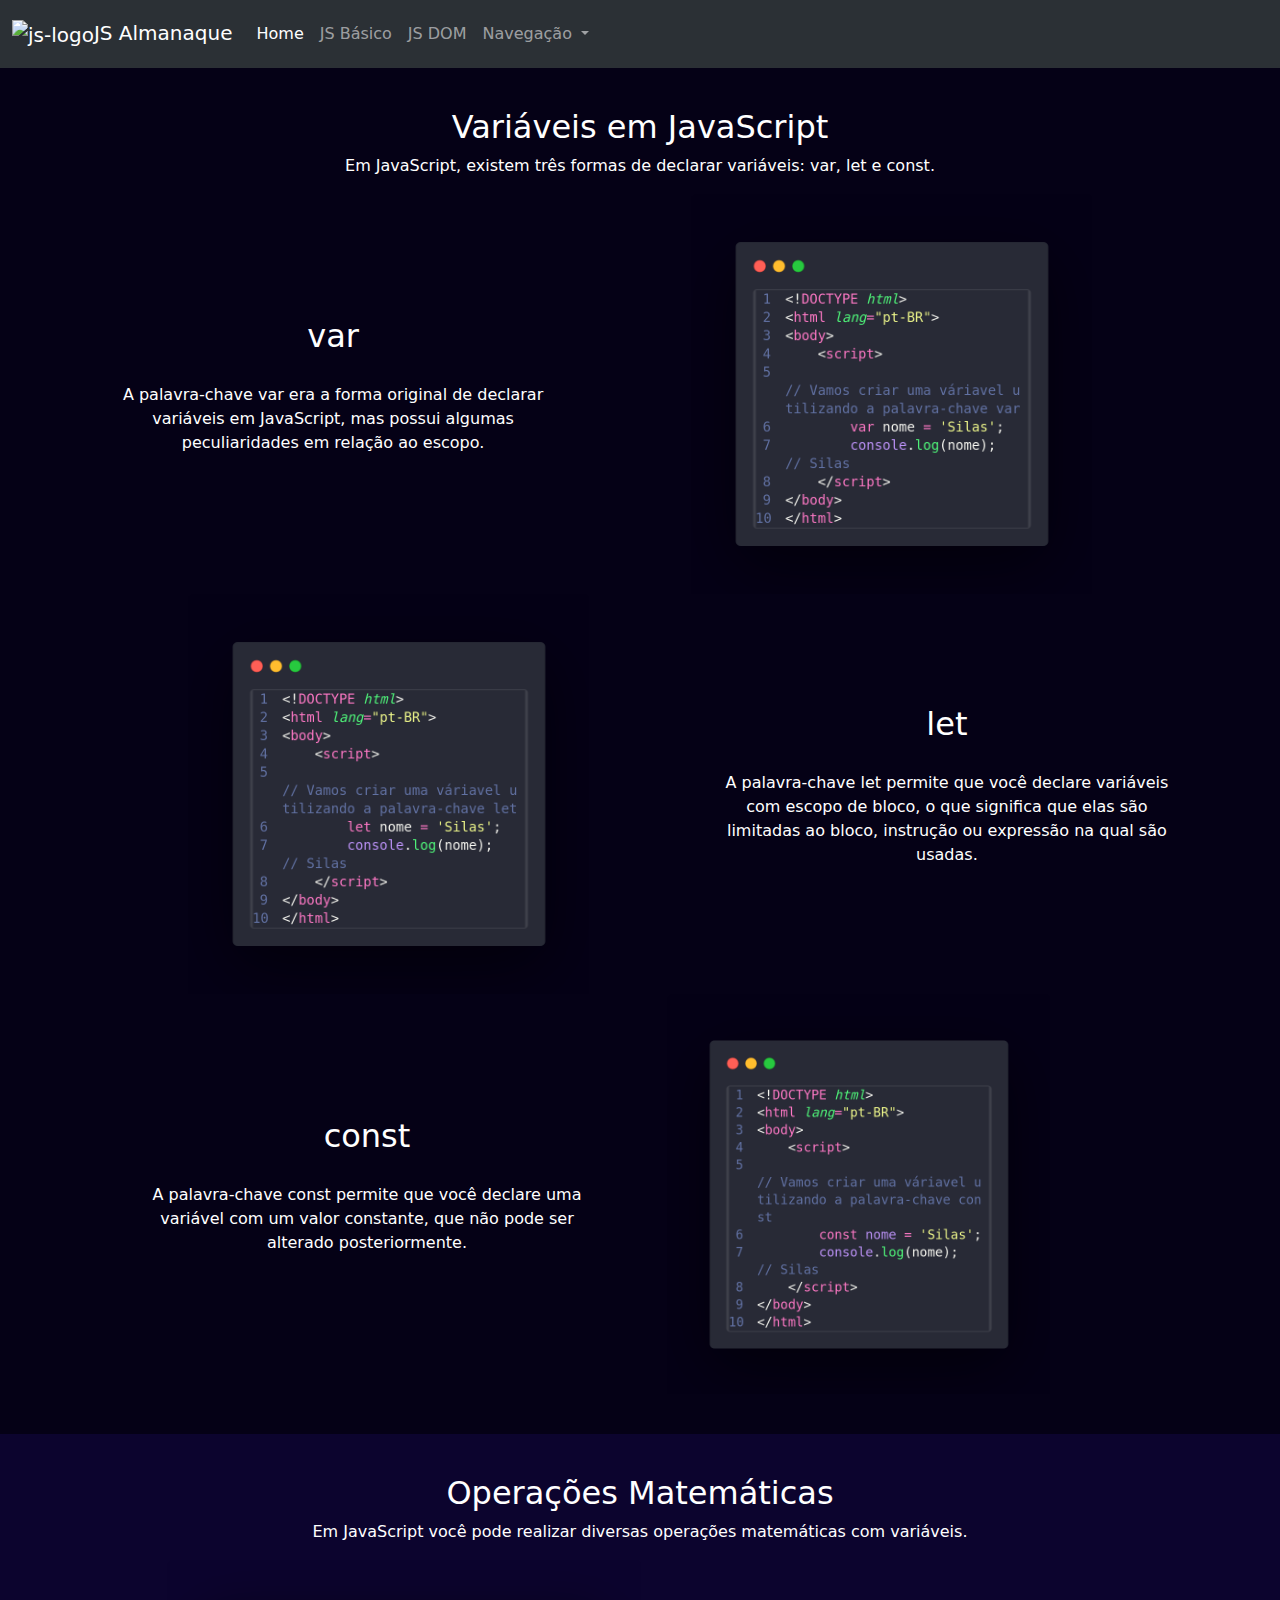
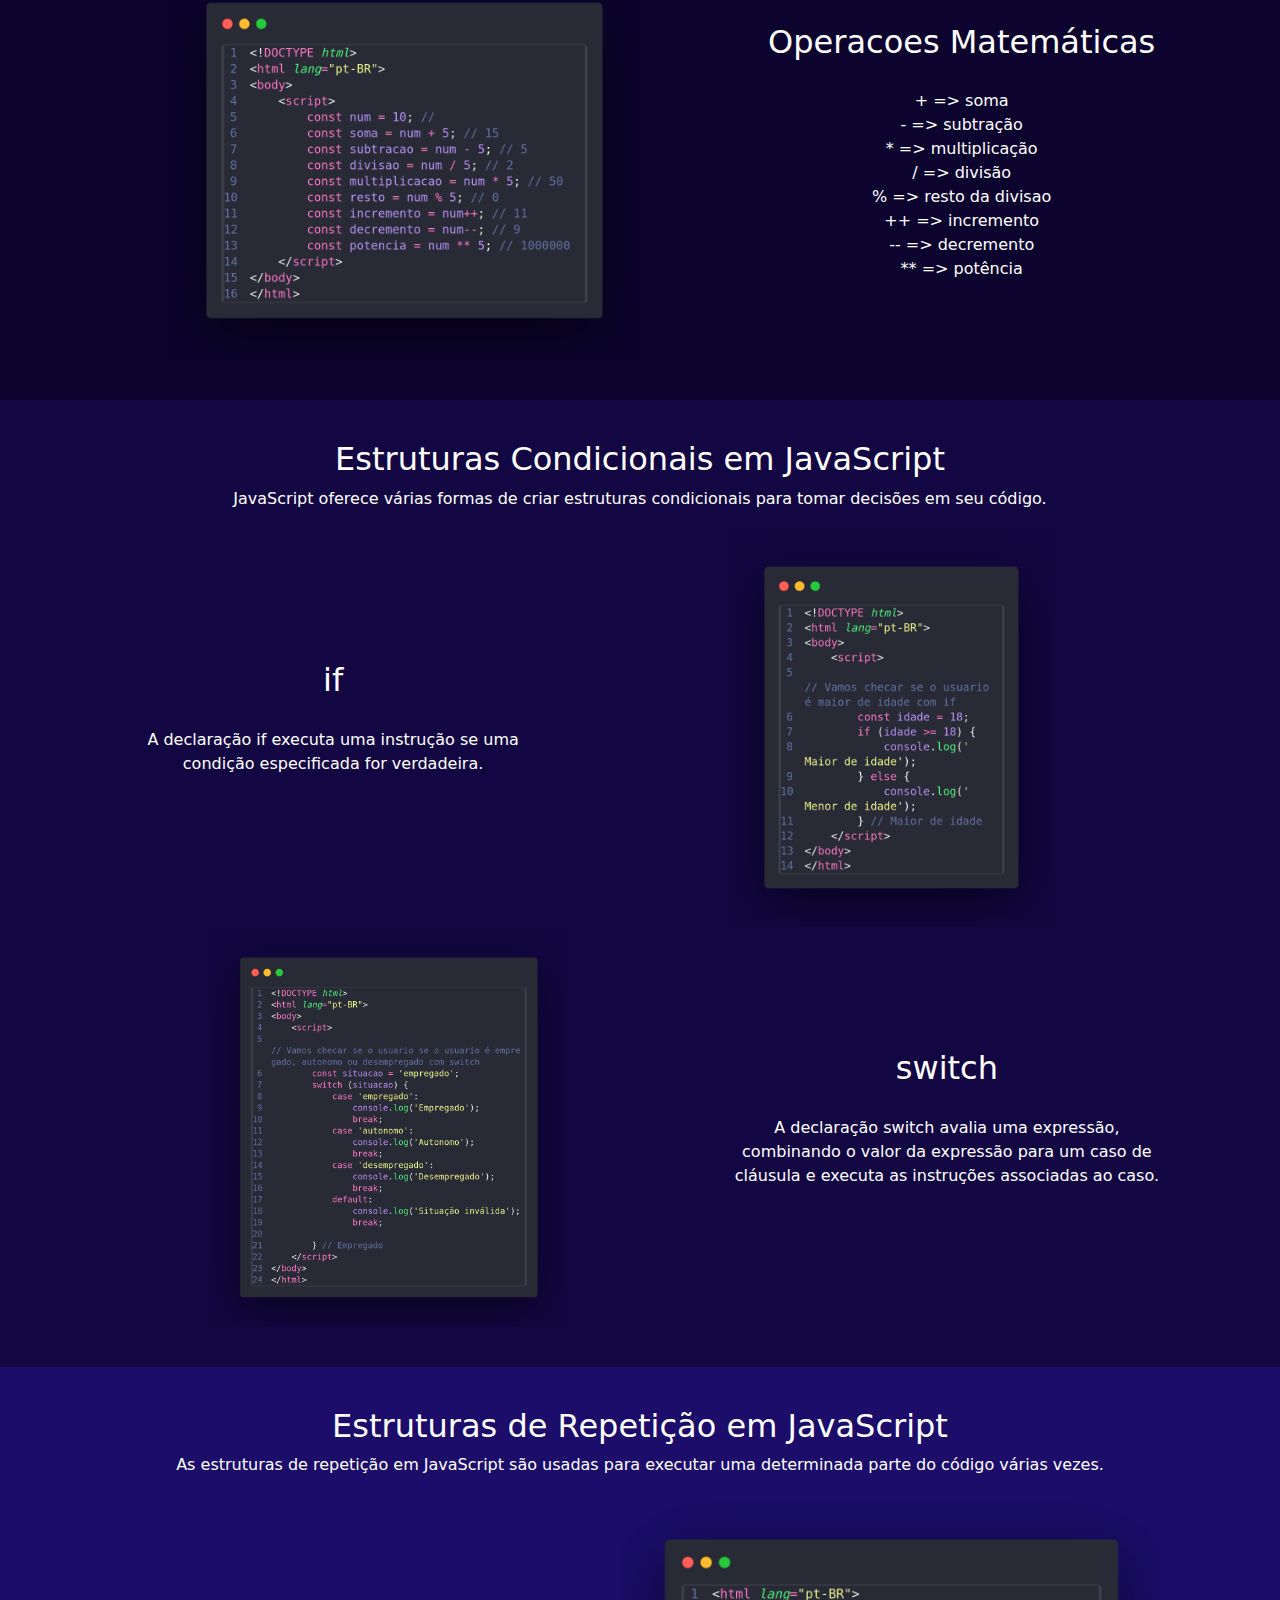
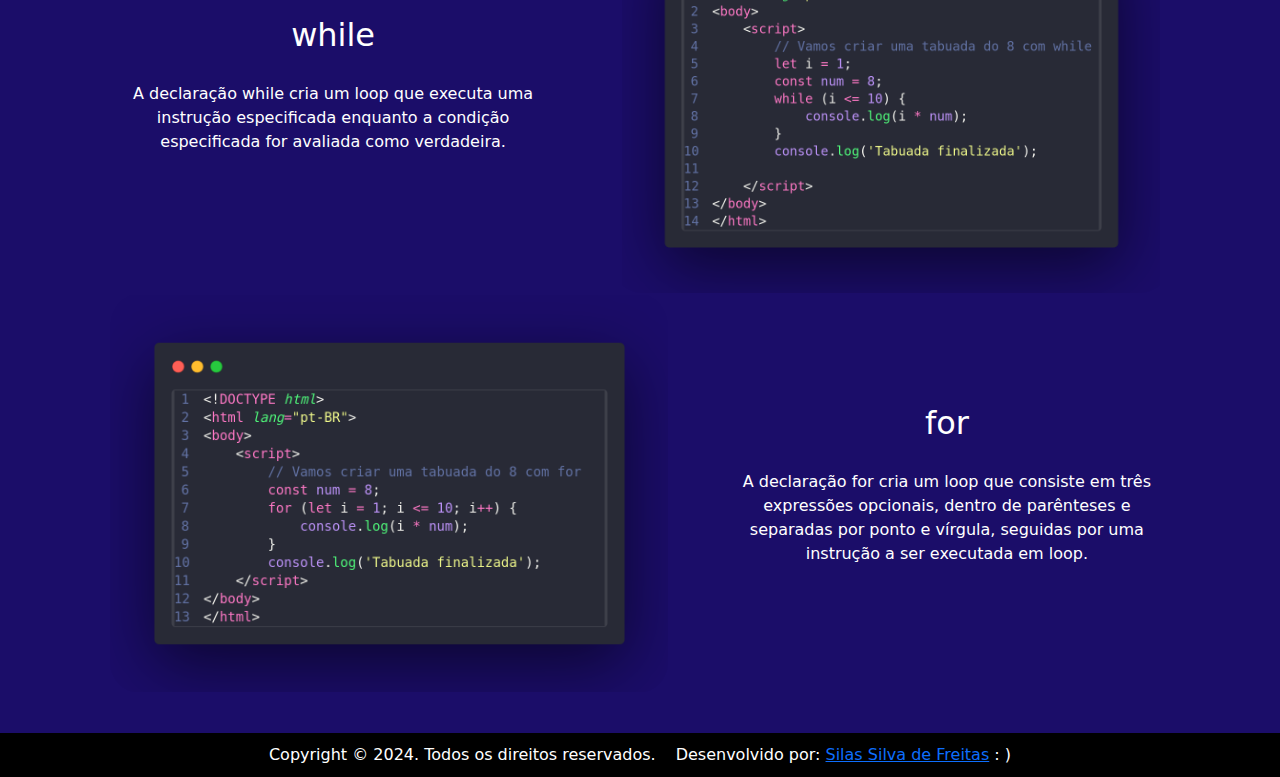
==== js-basico/index.html @ 1b3385fe "Add files via upload" ====
<!DOCTYPE html>
<html lang="pt-BR">
<head>
    <meta charset="UTF-8">
    <meta name="viewport" content="width=device-width, initial-scale=1.0">
    <title>JavaScript Básico</title>
    <link rel="stylesheet" href="../bootstrap/css/bootstrap.css">
    <link rel="stylesheet" href="../css/index.css">
    <script src="../bootstrap/js/bootstrap.bundle.js" defer></script>
</head>
<body>
    <nav class="navbar navbar-expand-lg bg-body-tertiary bg-dark" data-bs-theme="dark">
        <div class="container-fluid">
            <a class="navbar-brand" href="../"><img src="https://cdn.icon-icons.com/icons2/2107/PNG/512/file_type_js_official_icon_130509.png" alt="js-logo" height="35">JS Almanaque</a>
            <button class="navbar-toggler" type="button" data-bs-toggle="collapse" data-bs-target="#navbarNav" aria-controls="navbarNav" aria-expanded="false" aria-label="Toggle navigation">
            <span class="navbar-toggler-icon"></span>
            </button>
            <div class="collapse navbar-collapse" id="navbarNav">
            <ul class="navbar-nav">
                <li class="nav-item">
                <a class="nav-link active" aria-current="page" href="../">Home</a>
                </li>
                <li class="nav-item">
                <a class="nav-link" href="../js-basico/">JS Básico</a>
                </li>
                <li class="nav-item">
                <a class="nav-link" href="../js-dom">JS DOM</a>
                </li>
                <li class="nav-item dropdown">
                <a class="nav-link dropdown-toggle" href="#" role="button" data-bs-toggle="dropdown" aria-expanded="false">
                    Navegação
                </a>
                <ul class="dropdown-menu">
                    <li><a class="dropdown-item" href="#variaveis">Variaveis</a></li>
                    <li><a class="dropdown-item" href="#operacoes">Operações matemáticas</a></li>
                    <li><a class="dropdown-item" href="#estruturas-condicionais">Estruturas condicionais</a></li>
                    <li><a class="dropdown-item" href="#estruturas-repeticao">Estruturas de repetição</a></li>
                </ul>
                </li>
            </ul>
            </div>
        </div>
    </nav>
    
    <section id="variaveis" class="container-variaveis container-pai">
        <h2>Variáveis em JavaScript</h2>
        <p>Em JavaScript, existem três formas de declarar variáveis: var, let e const.</p>
        <div>
            <section id="var" class="container-var container">
                <div class="container-var-direita container-descricao">
                    <h2>var</h2>
                    <p>A palavra-chave var era a forma original de declarar variáveis em JavaScript, mas possui algumas peculiaridades em relação ao escopo.</p>
                </div>
                <div class="container-var-esquerda container-img">
                </div>
            </section>
            <section id="let" class="container-let container">
                <div class="container-let-direita container-img">
                </div>
                <div class="container-let-esquerda container-descricao">
                    <h2>let</h2>
                    <p>A palavra-chave let permite que você declare variáveis com escopo de bloco, o que significa que elas são limitadas ao bloco, instrução ou expressão na qual são usadas.</p>
                </div>
            </section>
            <section id="const" class="container-const container">
                <div class="container">
                    <div class="container-const-direita container-descricao">
                        <h2>const</h2>
                        <p>A palavra-chave const permite que você declare uma variável com um valor constante, que não pode ser alterado posteriormente.</p>
                    </div>
                    <div class="container-const-esquerda container-img">
                    </div>
                </div>
            </section>
        </div>
    </section>

    <section id="operacoes" class="container-operacao container-pai">
        <h2>
            Operações Matemáticas
        </h2>
        <p>Em JavaScript você pode realizar diversas operações matemáticas com variáveis.</p>
        <div>
            <section class="container">
                <div class="container-img container-operacao-esquerda"></div>
                <div class="container-descricao container-operacao-direita">
                    <h2>
                        Operacoes Matemáticas
                    </h2>
                    <p>+ => soma<br>- => subtração<br>* => multiplicação<br>/ => divisão<br>% => resto da divisao<br>++ => incremento<br>-- => decremento<br>** => potência</p>
                </div>
            </section>
        </div>
    </section>
    <section id="estruturas-condicionais" class="container-condicional container-pai">
        <h2>Estruturas Condicionais em JavaScript</h2>
        <p>JavaScript oferece várias formas de criar estruturas condicionais para tomar decisões em seu código.</p>
        <div>
            <section id="if" class="container-if container">
                <div class="container-if-esquerda container-descricao">
                    <h2>if</h2>
                    <p>A declaração if executa uma instrução se uma condição especificada for verdadeira.</p>
                </div>
                <div class="container-if-direita container-img">
                </div>
            </section>
            <section id="switch" class="container-switch container">
                <div class="container-switch-esquerda container-img">
                </div>
                <div class="container-switch-direita container-descricao">
                    <h2>switch</h2>
                    <p>A declaração switch avalia uma expressão, combinando o valor da expressão para um caso de cláusula e executa as instruções associadas ao caso.</p>
                </div>
            </section>
        </div>
    </section>
    <section id="estruturas-repeticao" class="container-repeticao container-pai">
        <h2>Estruturas de Repetição em JavaScript</h2>
        <p>As estruturas de repetição em JavaScript são usadas para executar uma determinada parte do código várias vezes.</p>
        <div>
            <section id="while" class="container-while container">
                <div class="container-while-esquerda container-descricao">
                    <h2>while</h2>
                    <p>A declaração while cria um loop que executa uma instrução especificada enquanto a condição especificada for avaliada como verdadeira.</p>
                </div>
            
                <div class="container-while-direita container-img">
                </div>
            </section>
            <section id="for" class="container-for container">
                <div class="container-for-esquerda container-img">
                </div>
                <div class="container-for-direita container-descricao">
                    <h2>for</h2>
                    <p>A declaração for cria um loop que consiste em três expressões opcionais, dentro de parênteses e separadas por ponto e vírgula, seguidas por uma instrução a ser executada em loop.</p>
                </div>
            </section>
        </div>
    </section>
    <footer>
        <p>Copyright © 2024. Todos os direitos reservados.</p>
        <p>Desenvolvido por: <a href="https://github.com/devsilasfreitas">Silas Silva de Freitas</a> : )</p>
    </footer>
</body>
</html>
---- css/index.css ----
* {
    margin: 0px;
    padding: 0px;
}

body {
    max-width: 100vw;
    color: white;
}

nav {
    height: 7.5vh;
}

.container-topo {
    max-width: 100vw;
    height: 100vh;
    padding: 0px;
    margin: 0px;
    background-color: black;
}

.container-topo > * {
    max-width: 100vw;
}

.container-inicio {
    height: 92.5vh;
}

.container-pai {
    text-align: center;
    padding: 40px 0;
}

.container-inicio > div {
    width: 50%;
}

.container-inicio-esquerda {
    background-image: url("../imgs/helloJSAlmanaque.png");
}

.container > div {
    display: flex;
    justify-content: center;
    align-items: center;
}

.container-implementacao, .container-variaveis {
    background-color: rgb(5, 1, 22);
}

.container-implementacao-direita {
    background-image: url("../imgs/como-escrever-js.png");
}

.container-alert, .container-operacao {
    background-color: rgb(12, 4, 46);
}

.container-alert-esquerda {
    background-image: url("../imgs/alert.png");
}

.container-prompt, .container-condicional {
    background-color: rgb(18, 7, 66);
}

.container-prompt-direita {
    background-image: url("../imgs/prompt.png");
}

.container-confirm {
    background-color: rgb(24, 9, 92);
}

.container-confirm-esquerda {
    background-image: url("../imgs/confirm.png");
}

.container-write, .container-repeticao {
    background-color: rgb(27, 13, 105);
}

.container-write-direita {
    background-image: url("../imgs/write.png");
}

.container-var-esquerda {
    background-image: url("../imgs/var.png");
}

.container-let-direita {
    background-image: url("../imgs/let.png");
}

.container-const-esquerda {
    background-image: url("../imgs/const.png");
}

.container-operacao-esquerda {
    background-image: url("../imgs/operacoes.png");
}

.container-if-direita {
    background-image: url("../imgs/if.png");
}

.container-switch-esquerda {
    background-image: url("../imgs/switch.png");
}

.container-while-direita {
    background-image: url("../imgs/while.png");
}

.container-for-esquerda {
    background-image: url("../imgs/for.png");
}

.container {
    display: flex;
    justify-content: space-around;
    align-items: center;
}

.container-img {
    background-size: contain;
    background-repeat: no-repeat;
    background-position: center;
    width: 50%;
    min-height: 400px;
    border-radius: 30px;
}

.container-descricao {
    display: flex;
    flex-direction: column;
    justify-content: center;
    align-items: center;
    text-align: center;
    gap: 20px;
    max-width: 40%;
    color: white;
}

.js-basico {
    height: 70vh;
    background-color: rgb(168, 168, 0);
}

.js-dom {
    height: 70vh;
    background-color: rgb(2, 50, 153);
}

.container-vertical-centered {
    display: flex;
    justify-content: space-around;
    align-items: center;
    flex-direction: column;

}

footer {
    display: flex;
    justify-content: center;
    align-items: center;
    color: white;
    background-color: black;
}

footer > p {
    margin: 10px;
}
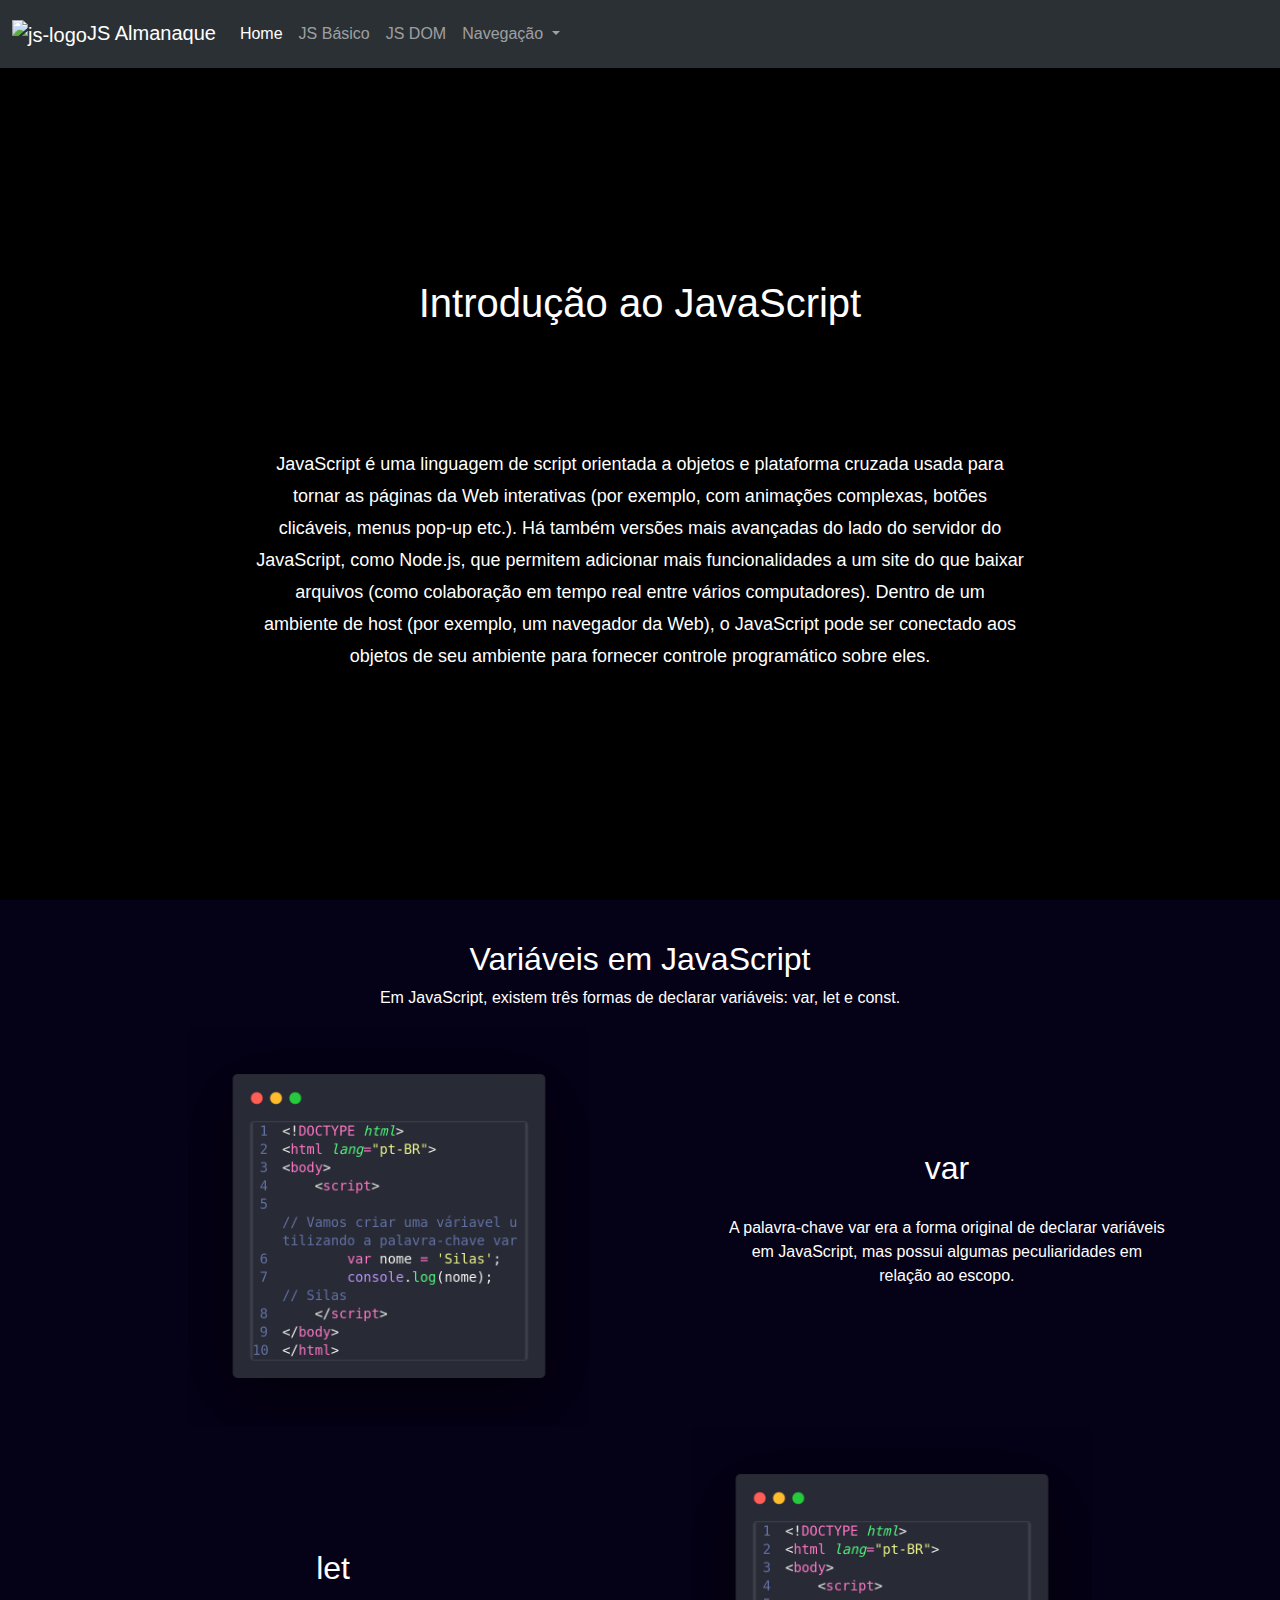
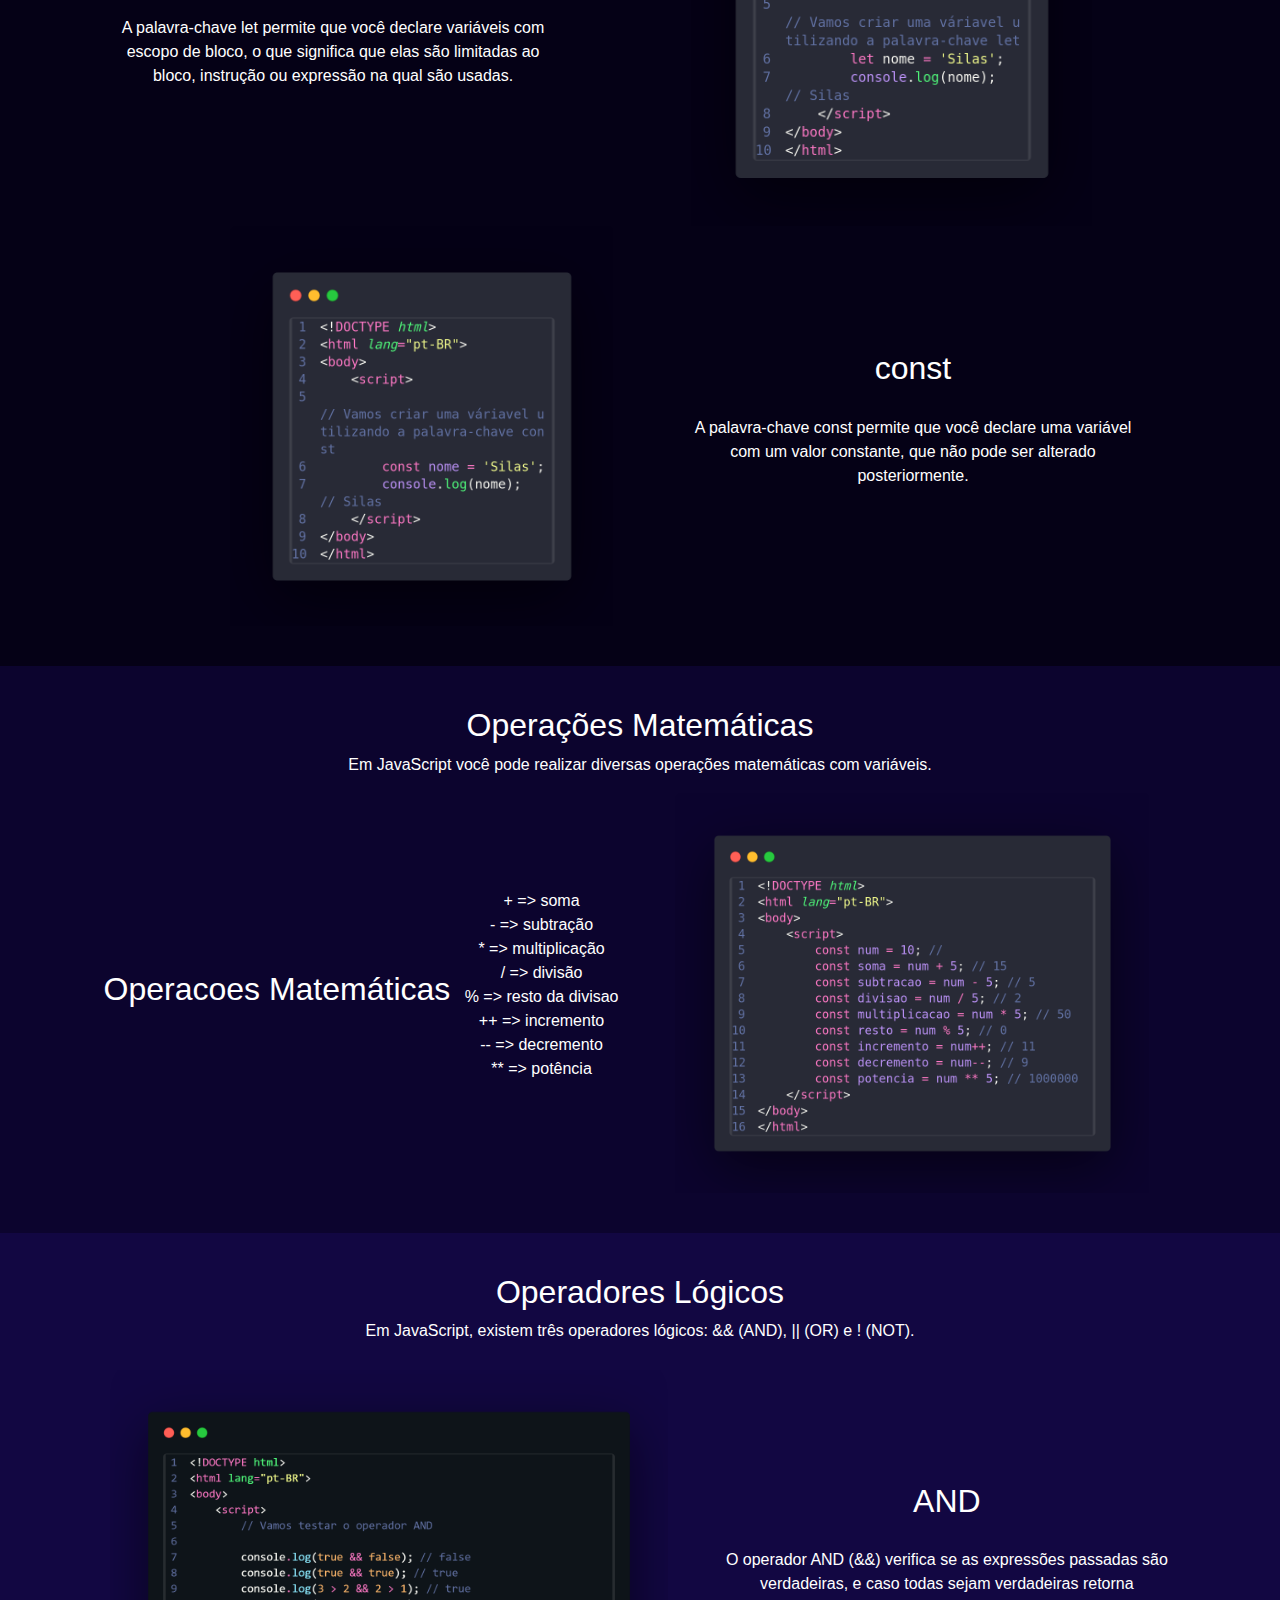
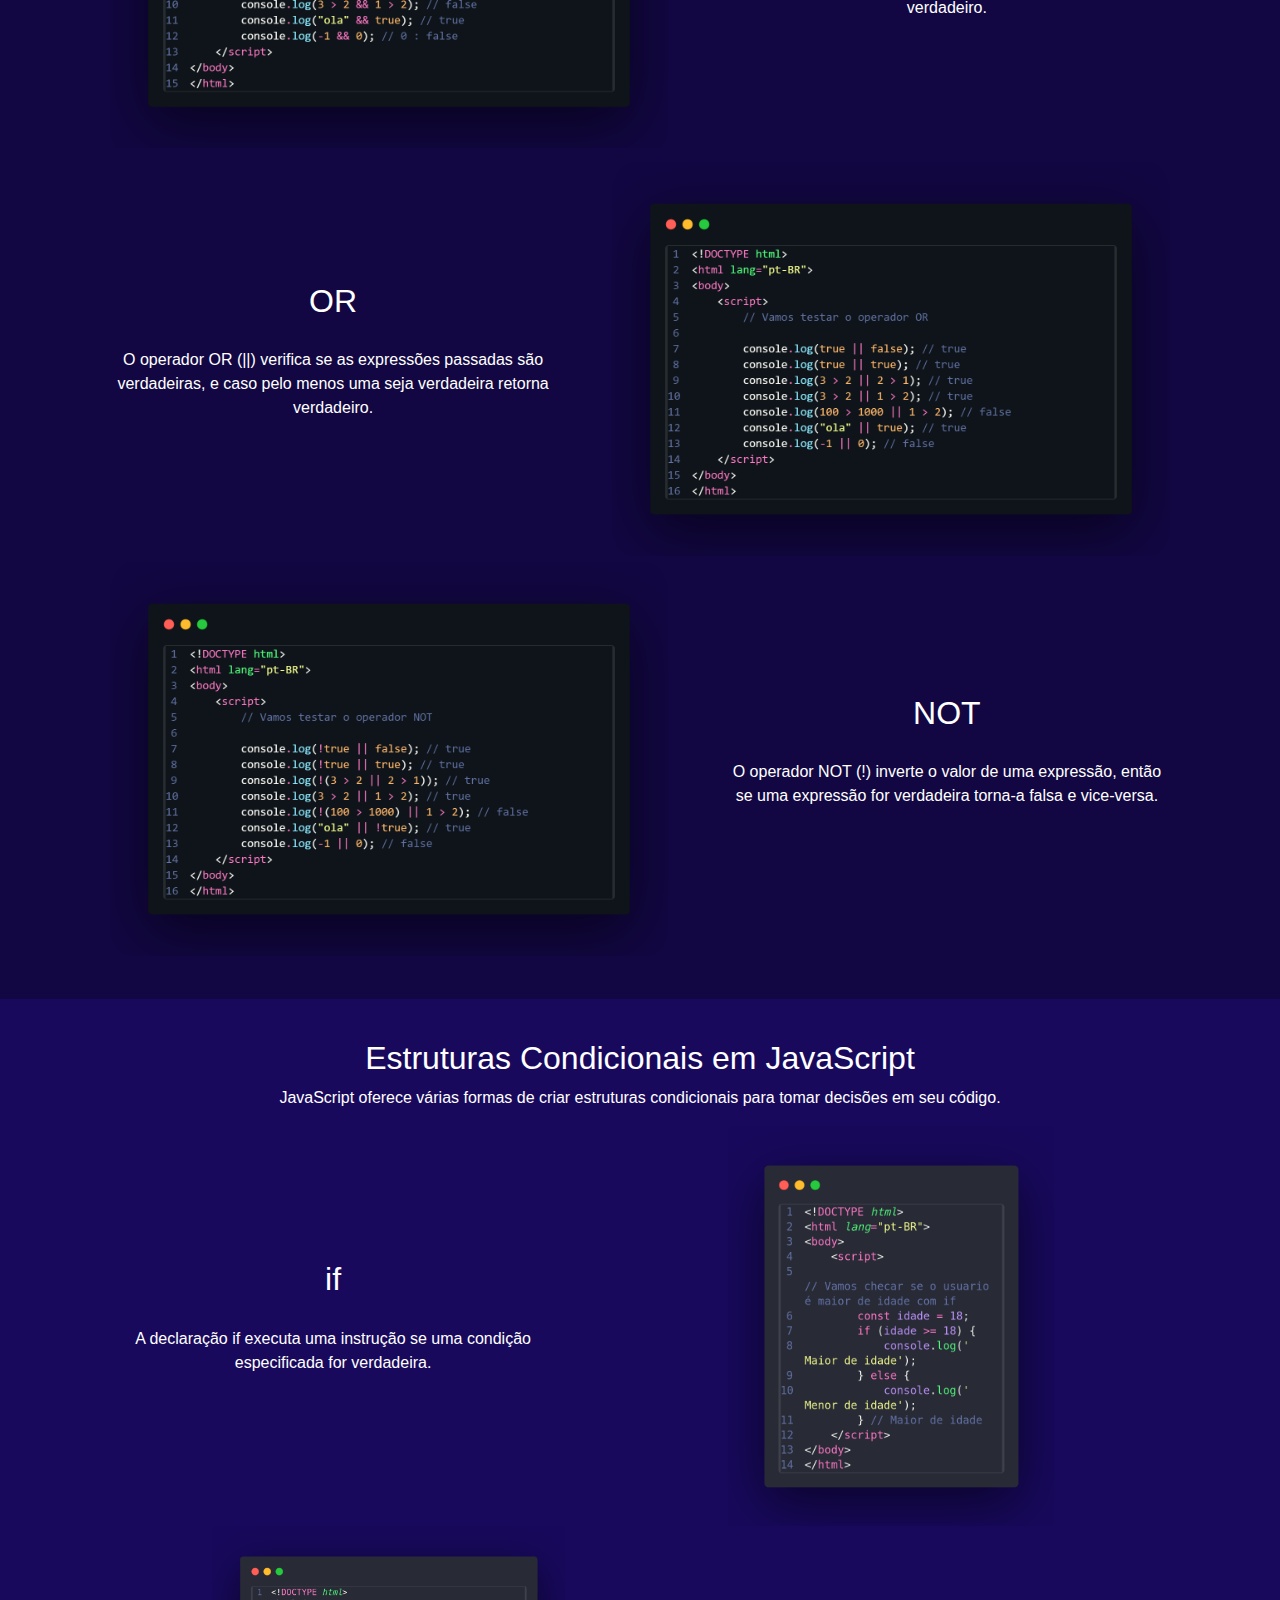
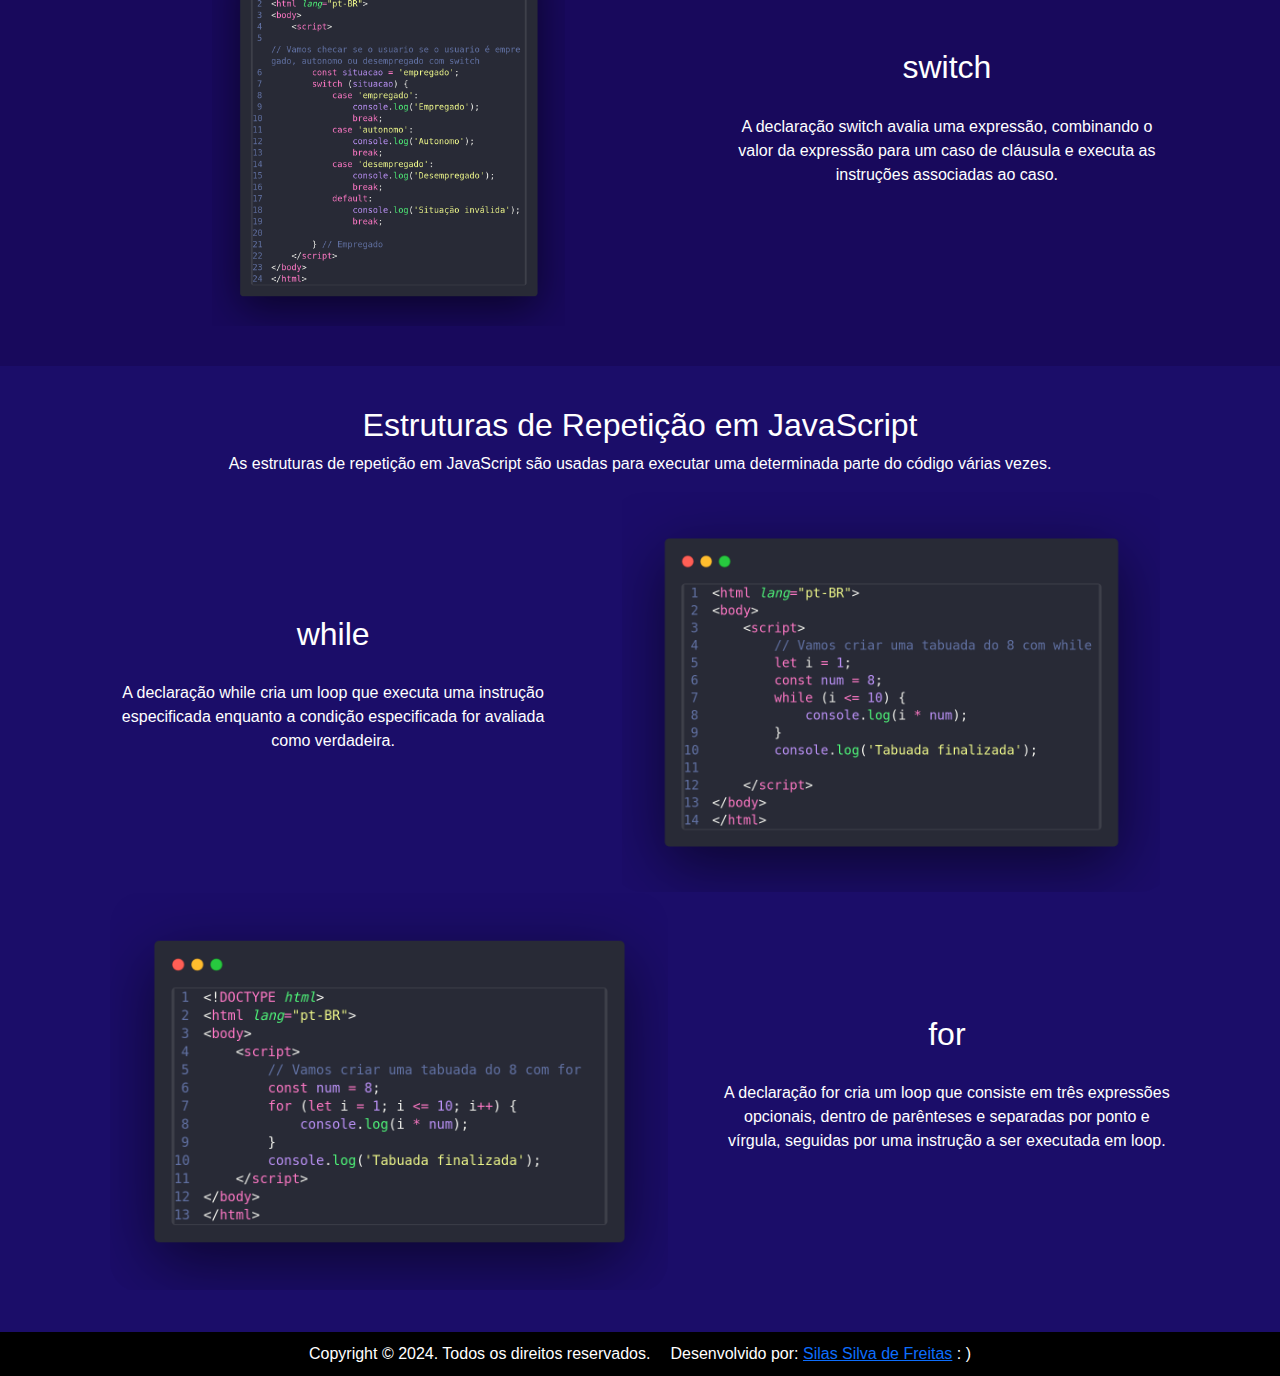
==== commit 4a6ce050: "atualizações" ====
--- a/js-basico/index.html
+++ b/js-basico/index.html
@@ -41,34 +41,46 @@
             </div>
         </div>
     </nav>
+
+    <section class="container-pai container-vertical-centered container-introducao">
+        <h1>Introdução ao JavaScript</h1>
+        <p>
+            JavaScript é uma linguagem de script orientada a objetos e plataforma cruzada usada para tornar as páginas da Web interativas
+            (por exemplo, com animações complexas, botões clicáveis, menus pop-up etc.). Há também versões mais avançadas do lado do servidor
+            do JavaScript, como Node.js, que permitem adicionar mais funcionalidades a um site do que baixar arquivos (como colaboração em tempo
+            real entre vários computadores). Dentro de um ambiente de host (por exemplo, um navegador da Web), o JavaScript pode ser conectado aos
+            objetos de seu ambiente para fornecer controle programático sobre eles.
+        </p>
+
+    </section>
     
     <section id="variaveis" class="container-variaveis container-pai">
         <h2>Variáveis em JavaScript</h2>
         <p>Em JavaScript, existem três formas de declarar variáveis: var, let e const.</p>
         <div>
             <section id="var" class="container-var container">
+                <div class="container-var-esquerda container-img">
+                </div>
                 <div class="container-var-direita container-descricao">
                     <h2>var</h2>
                     <p>A palavra-chave var era a forma original de declarar variáveis em JavaScript, mas possui algumas peculiaridades em relação ao escopo.</p>
                 </div>
-                <div class="container-var-esquerda container-img">
-                </div>
             </section>
             <section id="let" class="container-let container">
-                <div class="container-let-direita container-img">
-                </div>
                 <div class="container-let-esquerda container-descricao">
                     <h2>let</h2>
                     <p>A palavra-chave let permite que você declare variáveis com escopo de bloco, o que significa que elas são limitadas ao bloco, instrução ou expressão na qual são usadas.</p>
                 </div>
+                <div class="container-let-direita container-img">
+                </div>
             </section>
             <section id="const" class="container-const container">
                 <div class="container">
+                    <div class="container-const-esquerda container-img">
+                    </div>
                     <div class="container-const-direita container-descricao">
                         <h2>const</h2>
                         <p>A palavra-chave const permite que você declare uma variável com um valor constante, que não pode ser alterado posteriormente.</p>
-                    </div>
-                    <div class="container-const-esquerda container-img">
                     </div>
                 </div>
             </section>
@@ -82,15 +94,40 @@
         <p>Em JavaScript você pode realizar diversas operações matemáticas com variáveis.</p>
         <div>
             <section class="container">
-                <div class="container-img container-operacao-esquerda"></div>
-                <div class="container-descricao container-operacao-direita">
-                    <h2>
-                        Operacoes Matemáticas
-                    </h2>
-                    <p>+ => soma<br>- => subtração<br>* => multiplicação<br>/ => divisão<br>% => resto da divisao<br>++ => incremento<br>-- => decremento<br>** => potência</p>
+                <div class="container-descricao container-operacao-esquerda"></div>
+                <h2>
+                    Operacoes Matemáticas
+                </h2>
+                <p>+ => soma<br>- => subtração<br>* => multiplicação<br>/ => divisão<br>% => resto da divisao<br>++ => incremento<br>-- => decremento<br>** => potência</p>
+                <div class="container-img container-operacao-direita">
                 </div>
             </section>
         </div>
+    </section>
+    <section id="logicas" class="container-logico container-pai">
+        <h2>Operadores Lógicos</h2>
+        <p>Em JavaScript, existem três operadores lógicos: && (AND), || (OR) e ! (NOT).</p>
+        <section class="container container-and">
+            <div class="container-img container-and-esquerda"></div>
+            <div class="container-descricao">
+                <h2>AND</h2>
+                <p>O operador AND (&&) verifica se as expressões passadas são verdadeiras, e caso todas sejam verdadeiras retorna verdadeiro.</p>
+            </div>
+        </section>
+        <section class="container container-or">
+            <div class="container-descricao">
+                <h2>OR</h2>
+                <p>O operador OR (||) verifica se as expressões passadas são verdadeiras, e caso pelo menos uma seja verdadeira retorna verdadeiro.</p>
+            </div>
+            <div class="container-img container-or-direita"></div>
+        </section>
+        <section class="container container-not">
+            <div class="container-img container-not-esquerda"></div>
+            <div class="container-descricao">
+                <h2>NOT</h2>
+                <p>O operador NOT (!) inverte o valor de uma expressão, então se uma expressão for verdadeira torna-a falsa e vice-versa.</p>
+            </div>
+        </section>
     </section>
     <section id="estruturas-condicionais" class="container-condicional container-pai">
         <h2>Estruturas Condicionais em JavaScript</h2>
--- a/css/index.css
+++ b/css/index.css
@@ -6,6 +6,7 @@
 body {
     max-width: 100vw;
     color: white;
+    font-family: 'Poppins', sans-serif;
 }
 
 nav {
@@ -47,42 +48,80 @@
     align-items: center;
 }
 
+/* cores de fundo */
+
 .container-implementacao, .container-variaveis {
     background-color: rgb(5, 1, 22);
 }
 
-.container-implementacao-direita {
-    background-image: url("../imgs/como-escrever-js.png");
-}
-
 .container-alert, .container-operacao {
     background-color: rgb(12, 4, 46);
 }
 
-.container-alert-esquerda {
-    background-image: url("../imgs/alert.png");
-}
-
-.container-prompt, .container-condicional {
+.container-prompt, .container-logico {
     background-color: rgb(18, 7, 66);
+}
+
+.container-confirm, .container-condicional {
+    background-color: rgb(24, 9, 92);
+}
+
+.container-write, .container-repeticao {
+    background-color: rgb(27, 13, 105);
+}
+
+.container-introducao {
+    padding: 20vh 20vw;
+    gap: 50px;
+    line-height: 2rem;
+    font-size: large;
+    background-color: black;
+    height: 92.5vh;
+}
+
+
+/* imagens */
+
+.container-implementacao-direita {
+    background-image: url("../imgs/como-escrever-js.png");
+}
+
+.container-alert-esquerda {
+    background-image: url("../imgs/alert.png");
+}
+
+.container-implementacao-direita {
+    background-image: url("../imgs/como-escrever-js.png");
+}
+
+.container-alert-esquerda {
+    background-image: url("../imgs/alert.png");
+}
+
+.container-implementacao-direita {
+    background-image: url("../imgs/como-escrever-js.png");
+}
+
+.container-alert-esquerda {
+    background-image: url("../imgs/alert.png");
+}
+
+.container-implementacao-direita {
+    background-image: url("../imgs/como-escrever-js.png");
+}
+
+.container-alert-esquerda {
+    background-image: url("../imgs/alert.png");
 }
 
 .container-prompt-direita {
     background-image: url("../imgs/prompt.png");
 }
 
-.container-confirm {
-    background-color: rgb(24, 9, 92);
-}
-
 .container-confirm-esquerda {
     background-image: url("../imgs/confirm.png");
 }
 
-.container-write, .container-repeticao {
-    background-color: rgb(27, 13, 105);
-}
-
 .container-write-direita {
     background-image: url("../imgs/write.png");
 }
@@ -99,7 +138,7 @@
     background-image: url("../imgs/const.png");
 }
 
-.container-operacao-esquerda {
+.container-operacao-direita {
     background-image: url("../imgs/operacoes.png");
 }
 
@@ -117,6 +156,18 @@
 
 .container-for-esquerda {
     background-image: url("../imgs/for.png");
+}
+
+.container-and-esquerda {
+    background-image: url("../imgs/and.png");
+}
+
+.container-or-direita {
+    background-image: url("../imgs/or.png");
+}
+
+.container-not-esquerda {
+    background-image: url("../imgs/not.png");
 }
 
 .container {
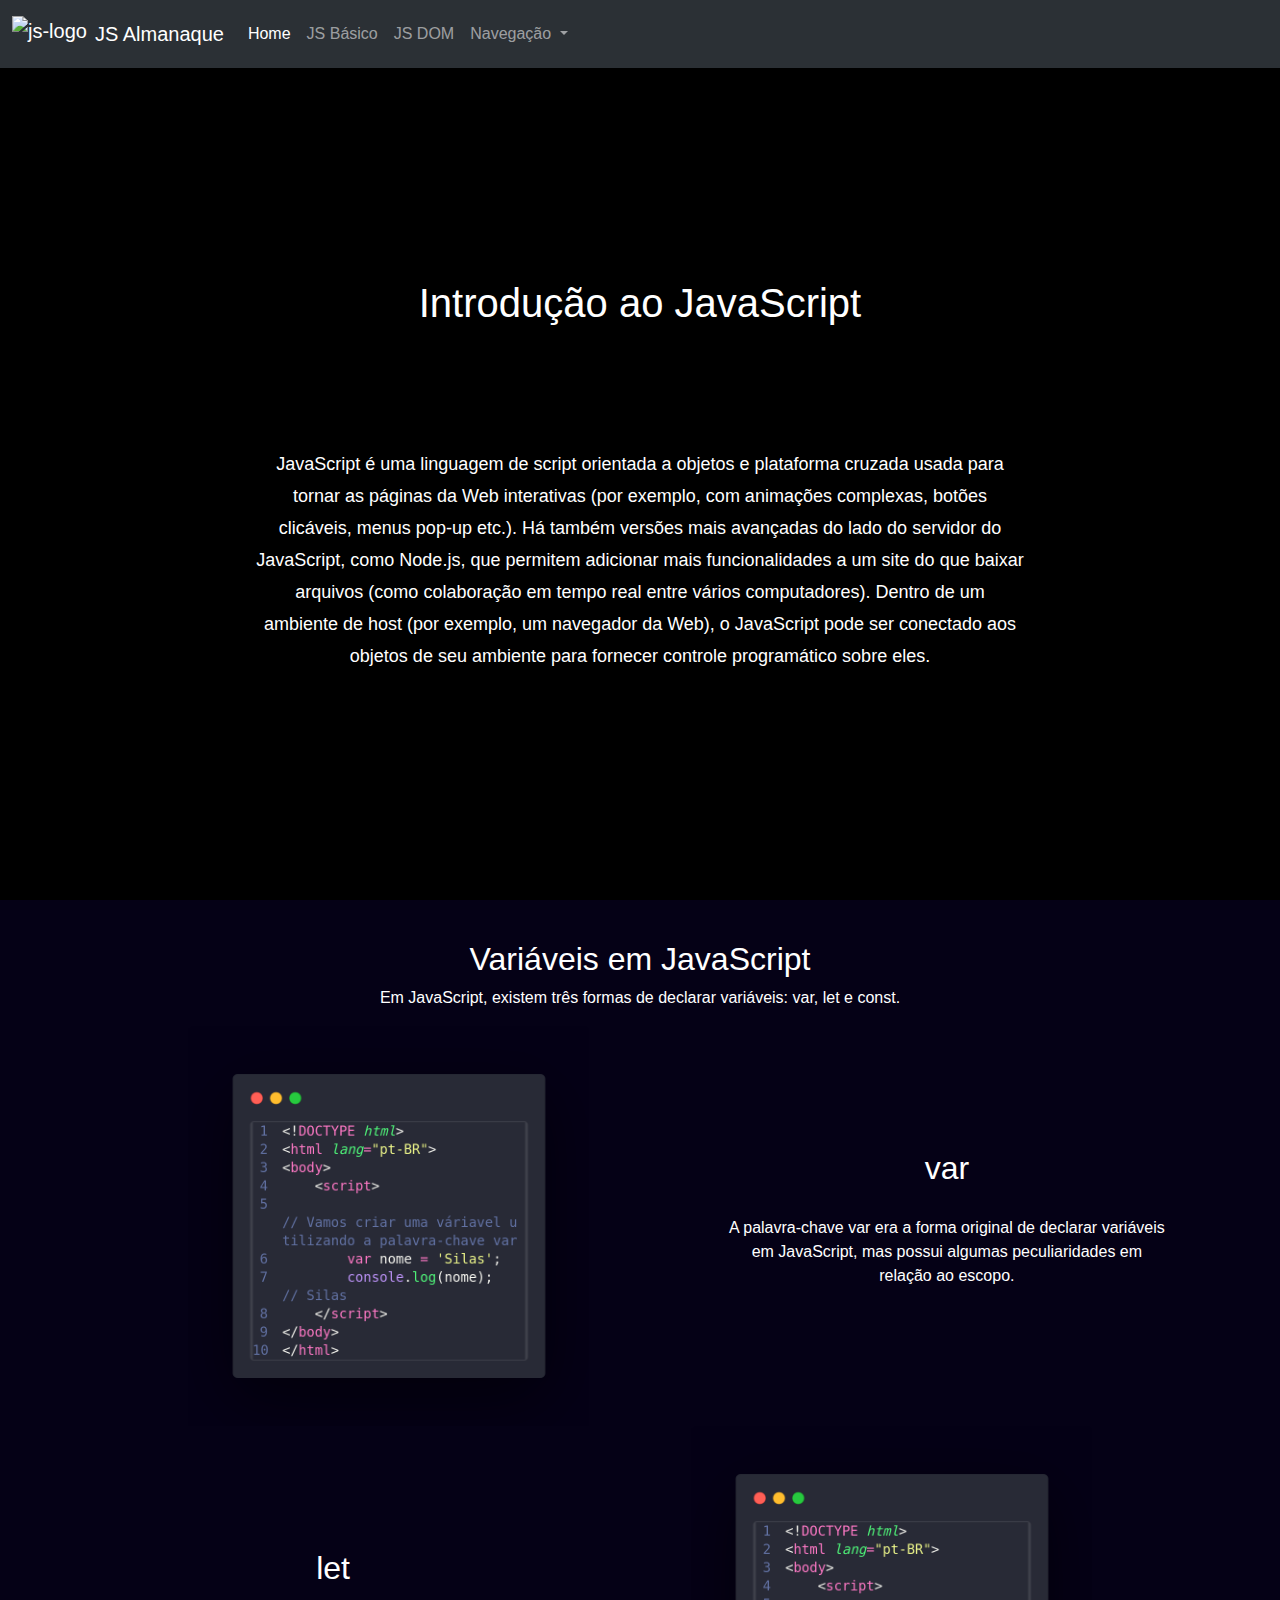
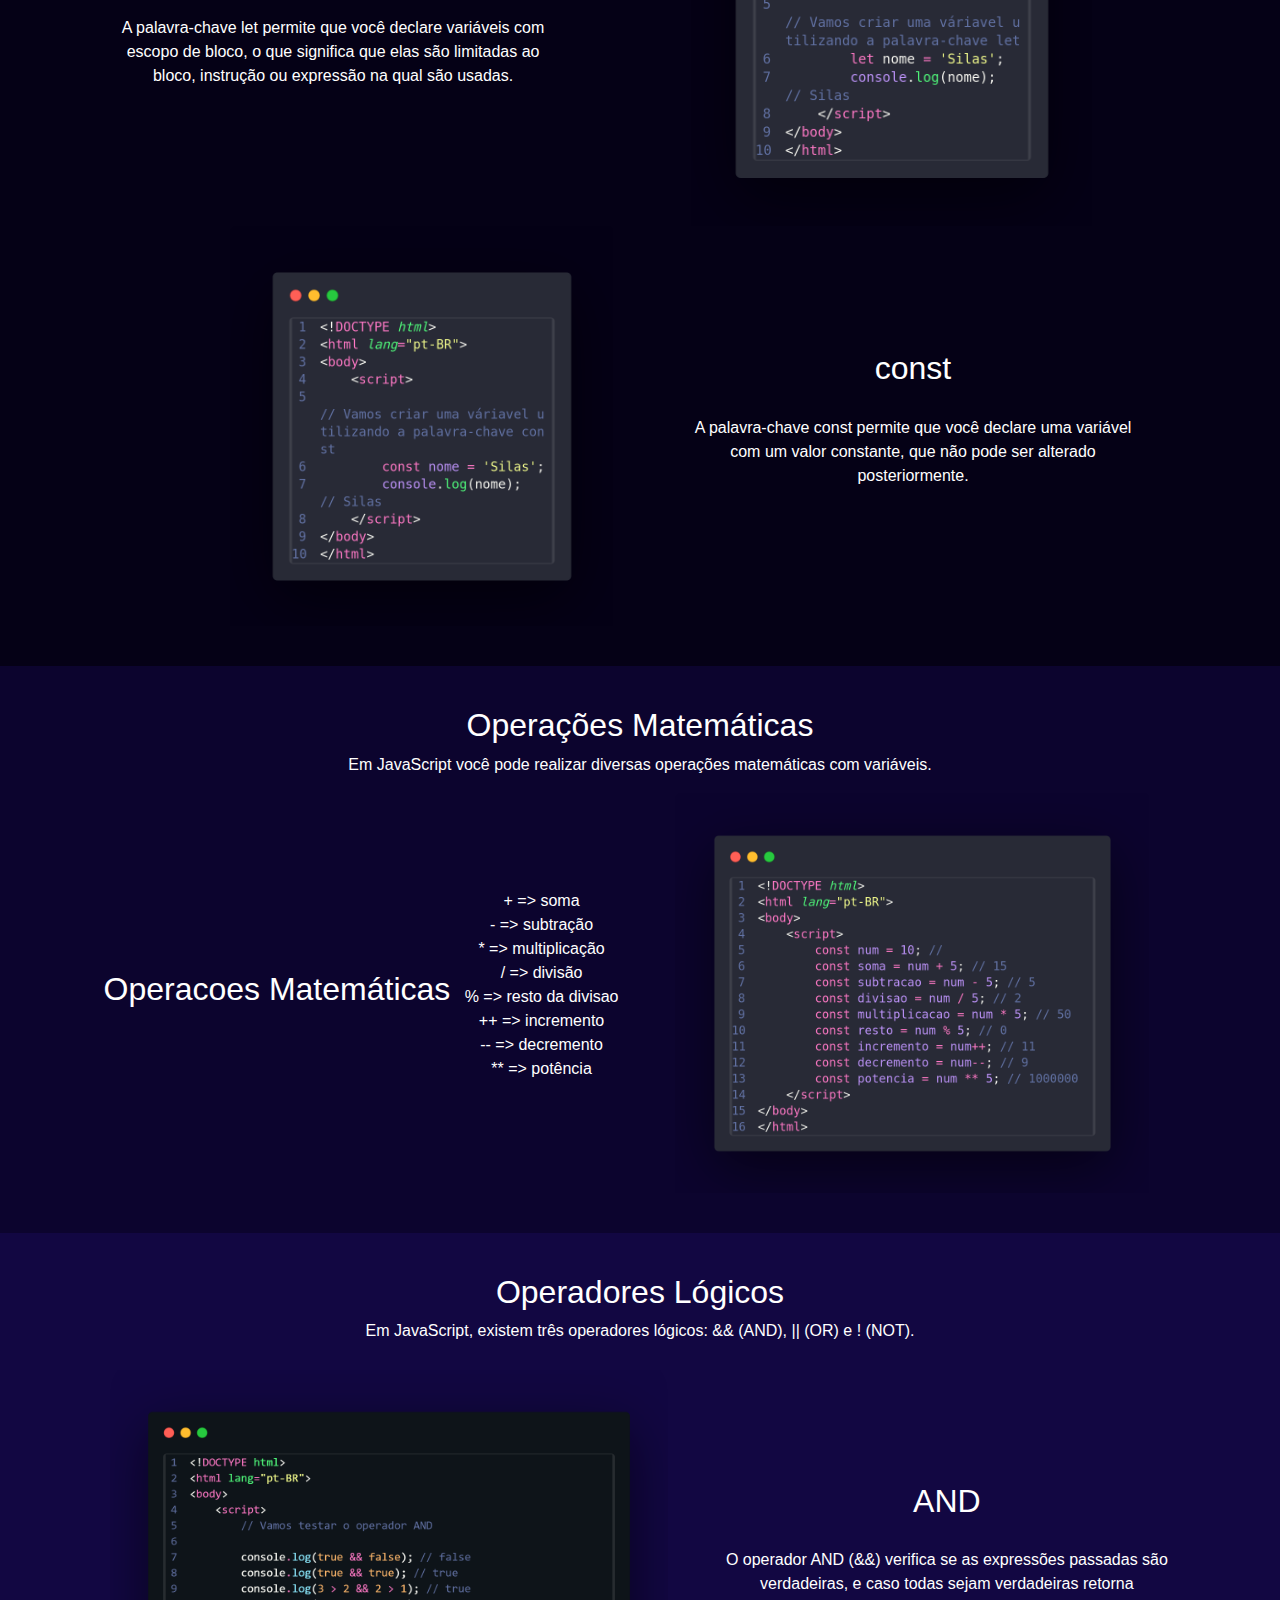
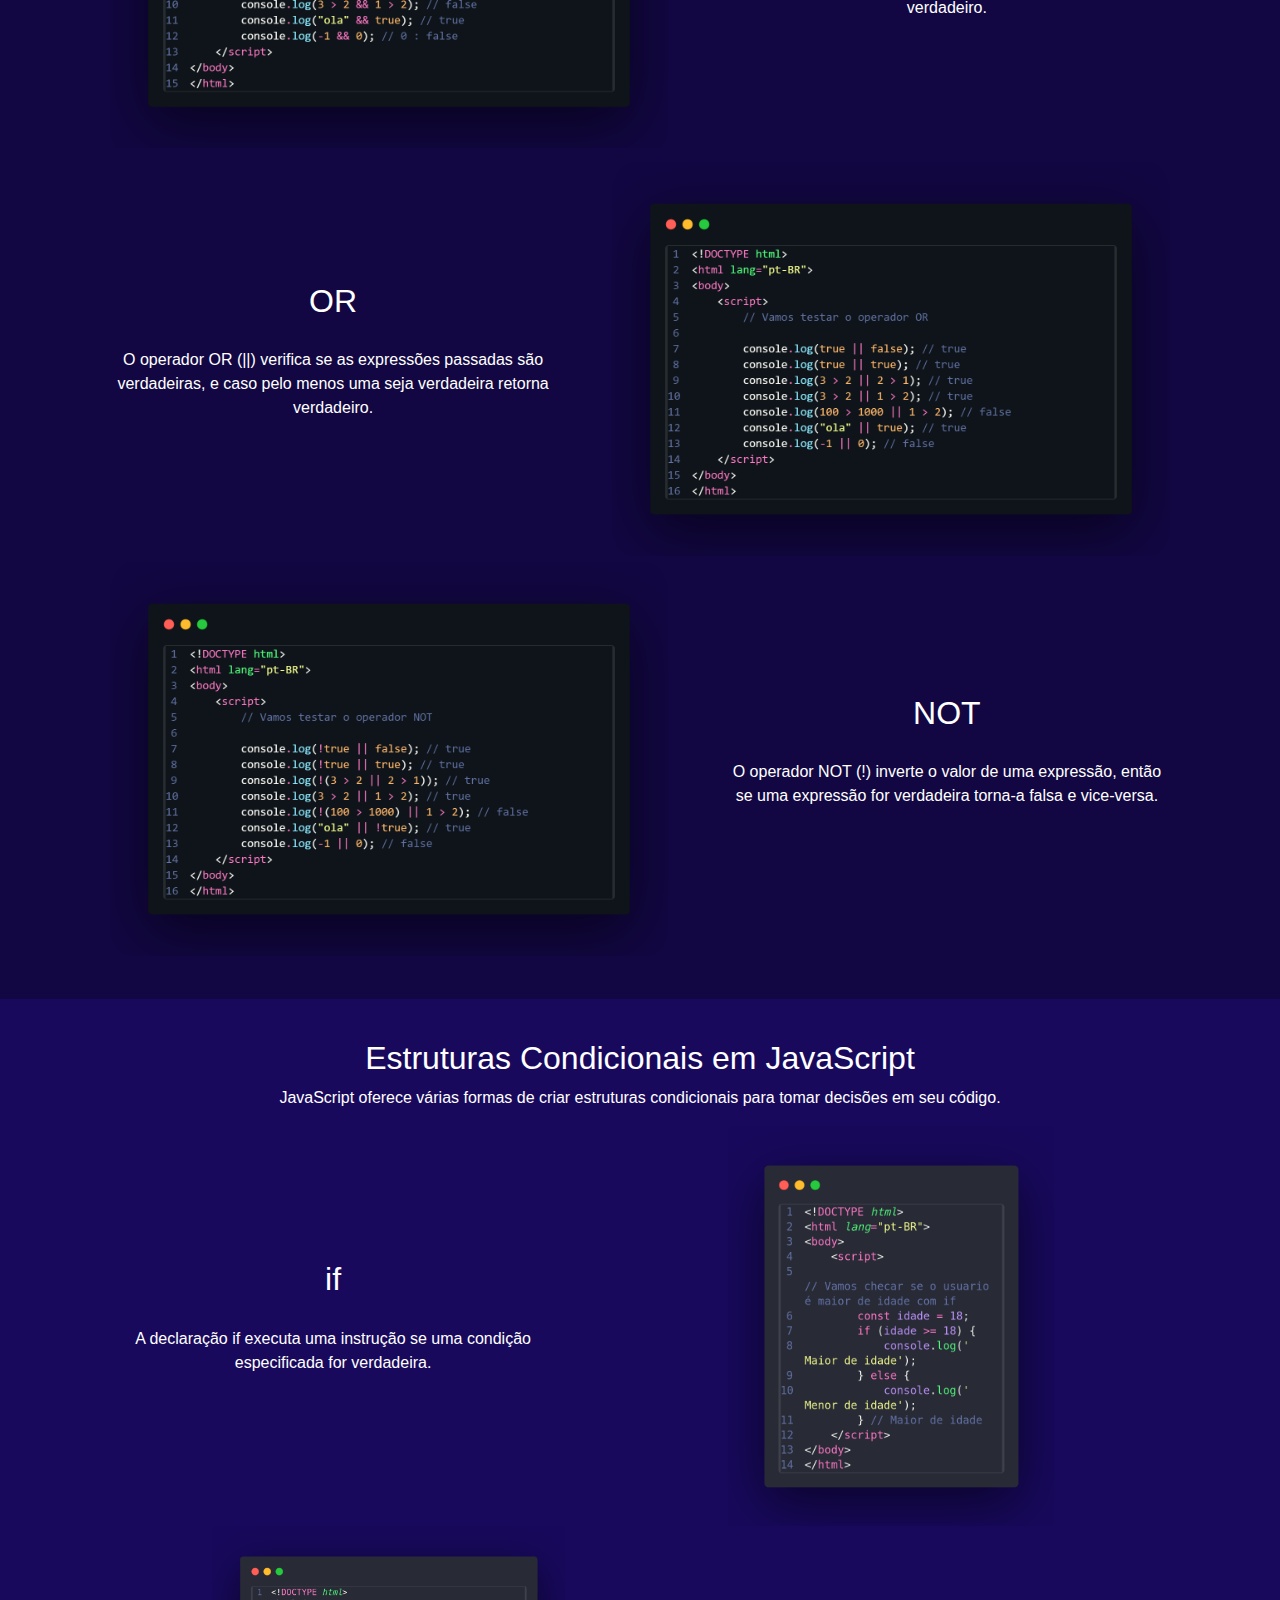
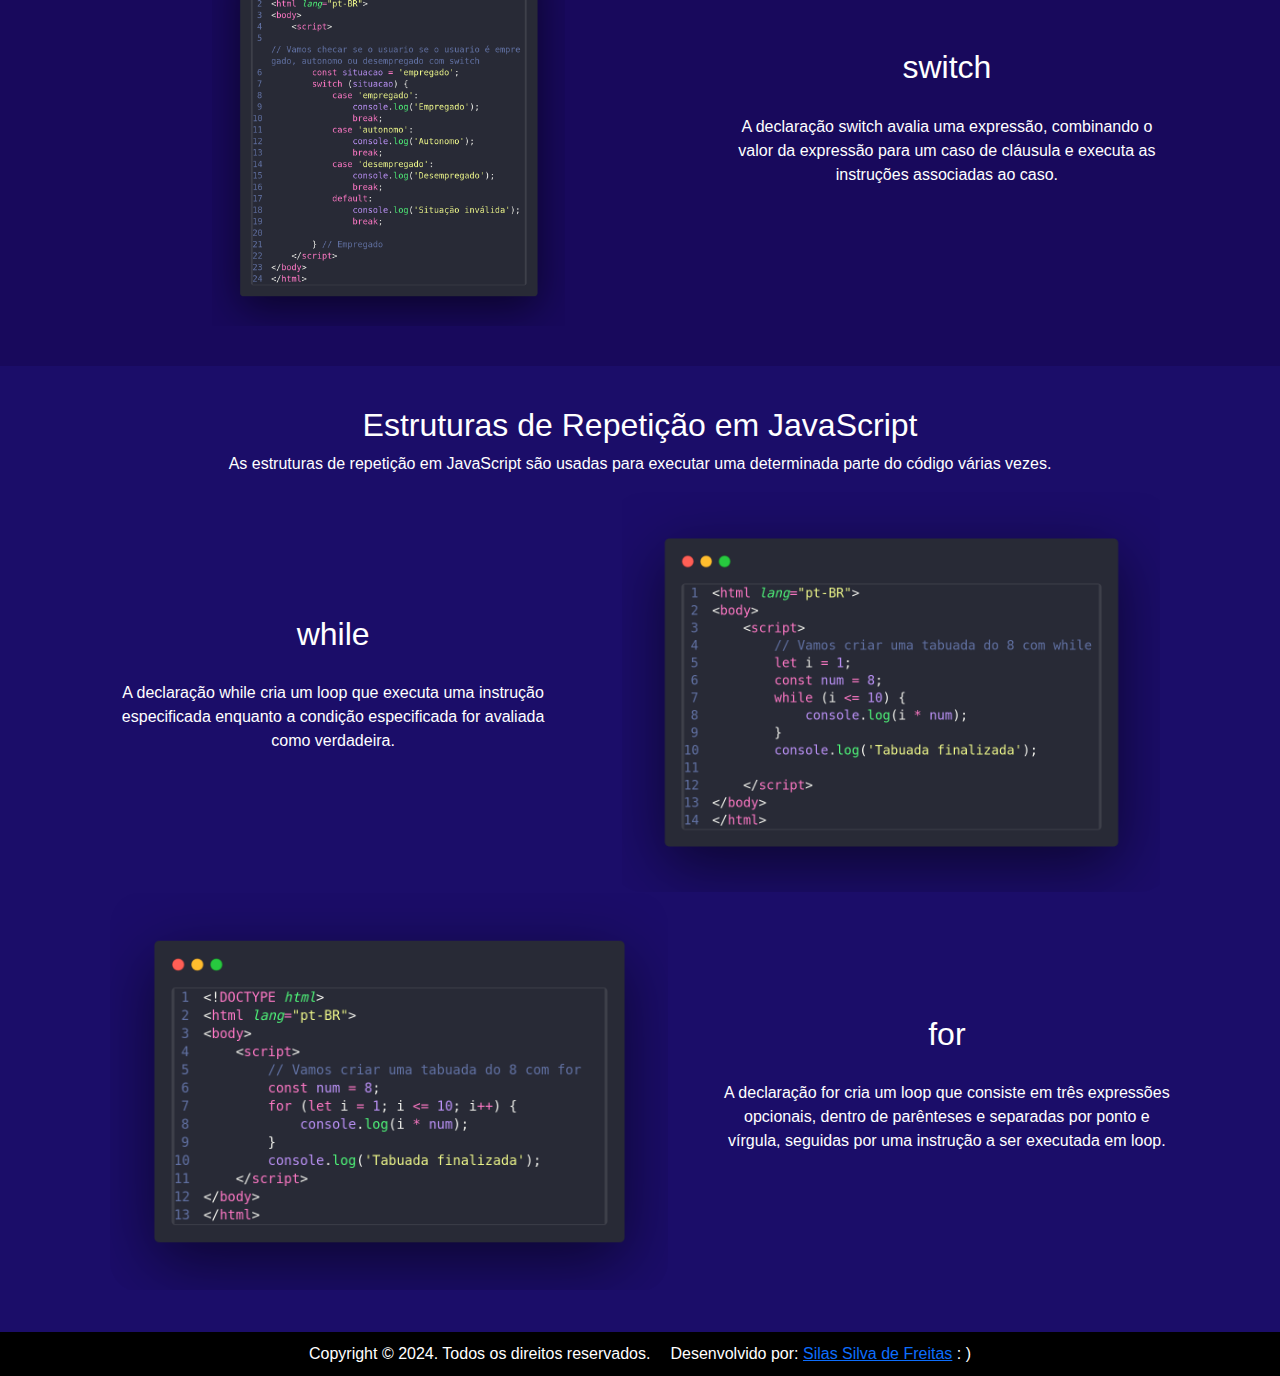
==== commit b8d7e803: "fix: all navs with same style" ====
--- a/js-basico/index.html
+++ b/js-basico/index.html
@@ -11,7 +11,7 @@
 <body>
     <nav class="navbar navbar-expand-lg bg-body-tertiary bg-dark" data-bs-theme="dark">
         <div class="container-fluid">
-            <a class="navbar-brand" href="../"><img src="https://cdn.icon-icons.com/icons2/2107/PNG/512/file_type_js_official_icon_130509.png" alt="js-logo" height="35">JS Almanaque</a>
+            <a class="navbar-brand" href="../" style="display: flex; align-items: center; gap: 0.5rem;"><img src="https://cdn.icon-icons.com/icons2/2107/PNG/512/file_type_js_official_icon_130509.png" alt="js-logo" height="35"><span>JS Almanaque</span></a>
             <button class="navbar-toggler" type="button" data-bs-toggle="collapse" data-bs-target="#navbarNav" aria-controls="navbarNav" aria-expanded="false" aria-label="Toggle navigation">
             <span class="navbar-toggler-icon"></span>
             </button>
@@ -31,6 +31,7 @@
                     Navegação
                 </a>
                 <ul class="dropdown-menu">
+                    <li><a class="dropdown-item" href="#container-introducao">Introdução</a></li>
                     <li><a class="dropdown-item" href="#variaveis">Variaveis</a></li>
                     <li><a class="dropdown-item" href="#operacoes">Operações matemáticas</a></li>
                     <li><a class="dropdown-item" href="#estruturas-condicionais">Estruturas condicionais</a></li>
@@ -42,7 +43,7 @@
         </div>
     </nav>
 
-    <section class="container-pai container-vertical-centered container-introducao">
+    <section class="container-pai container-vertical-centered container-introducao" id="container-introducao">
         <h1>Introdução ao JavaScript</h1>
         <p>
             JavaScript é uma linguagem de script orientada a objetos e plataforma cruzada usada para tornar as páginas da Web interativas
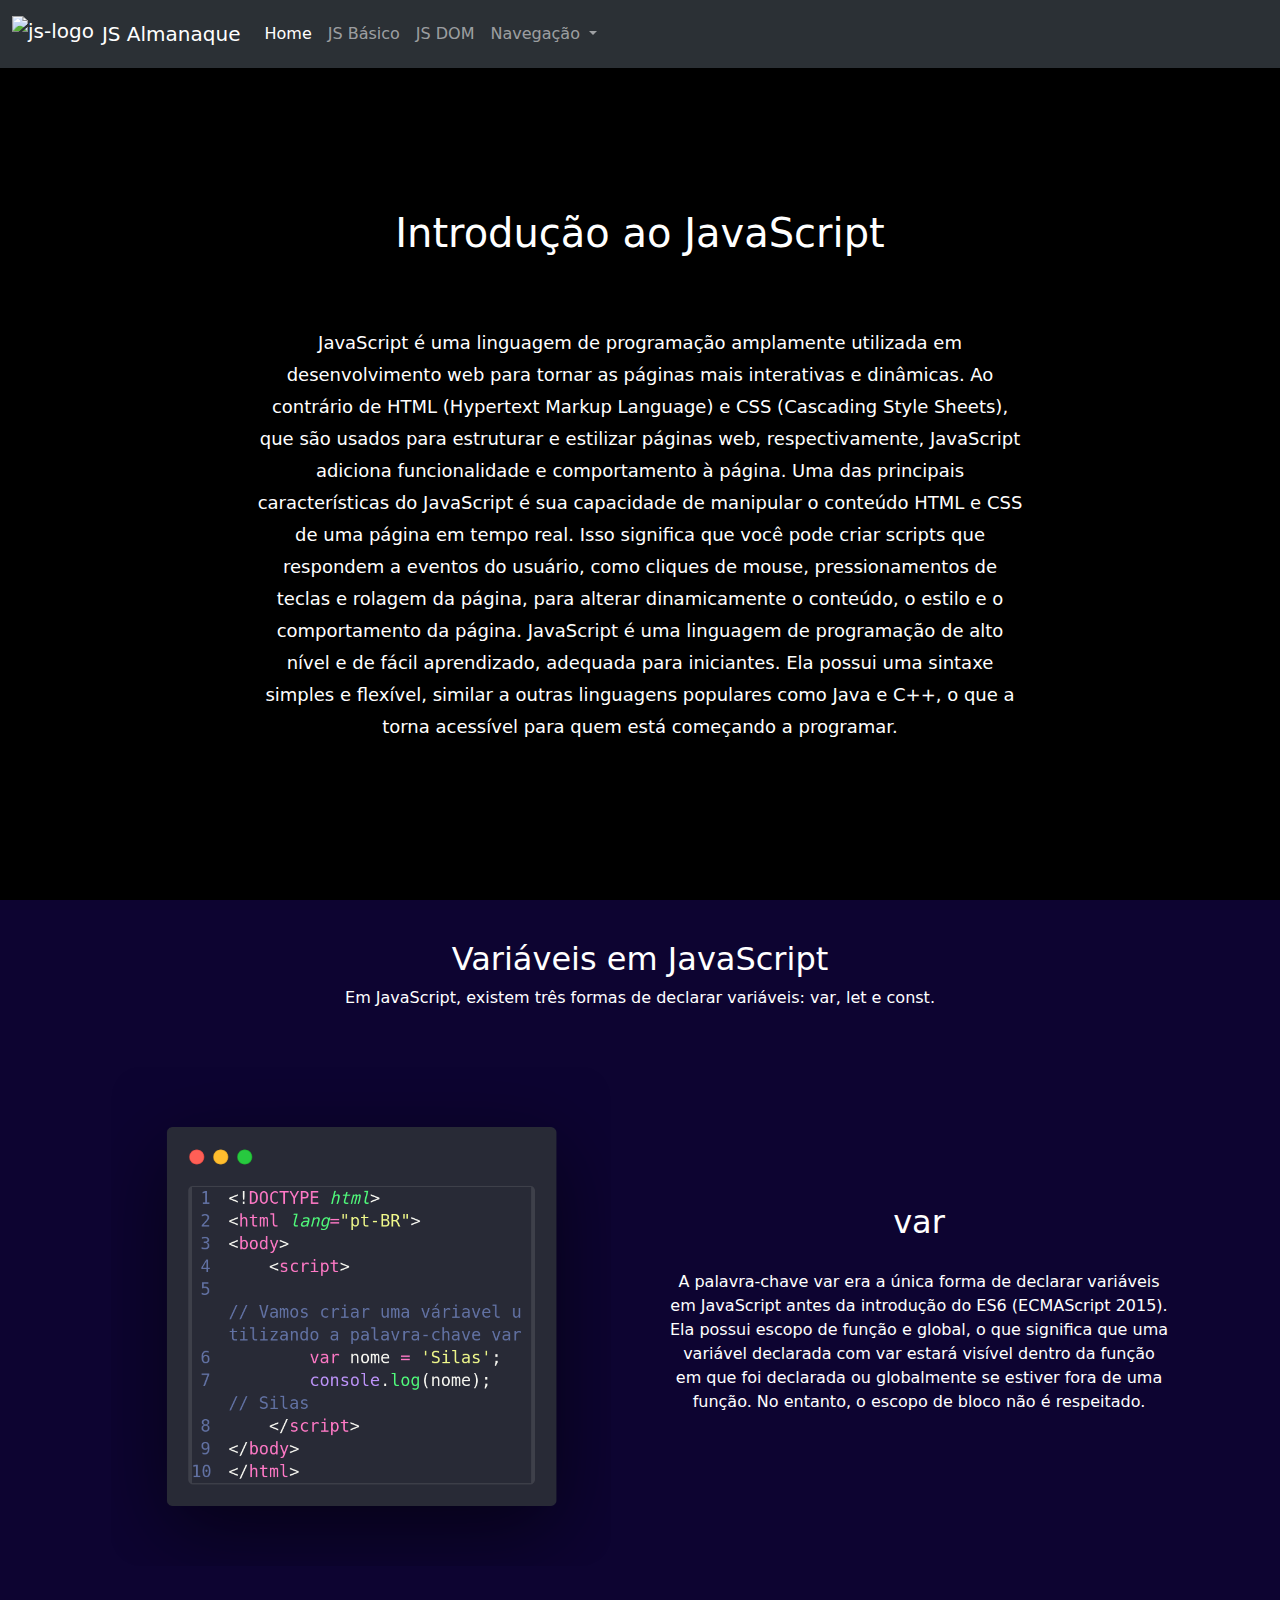
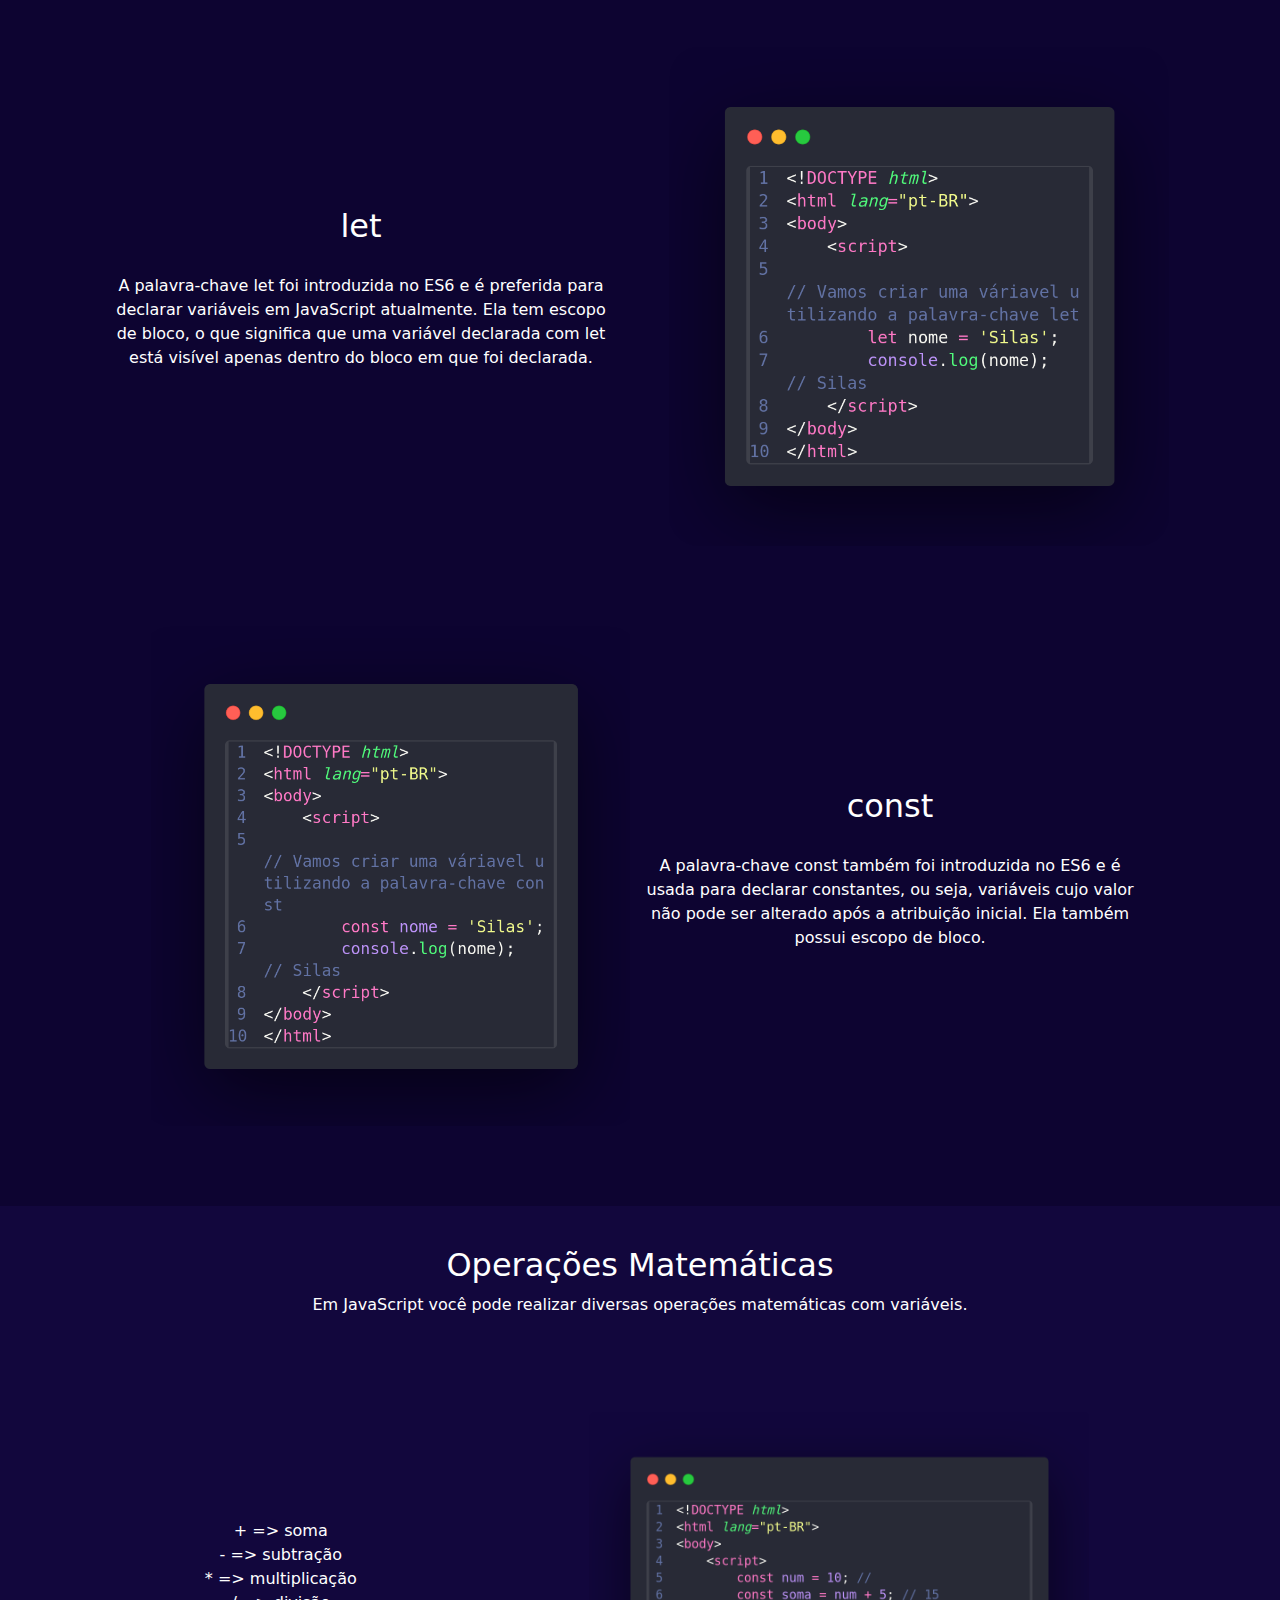
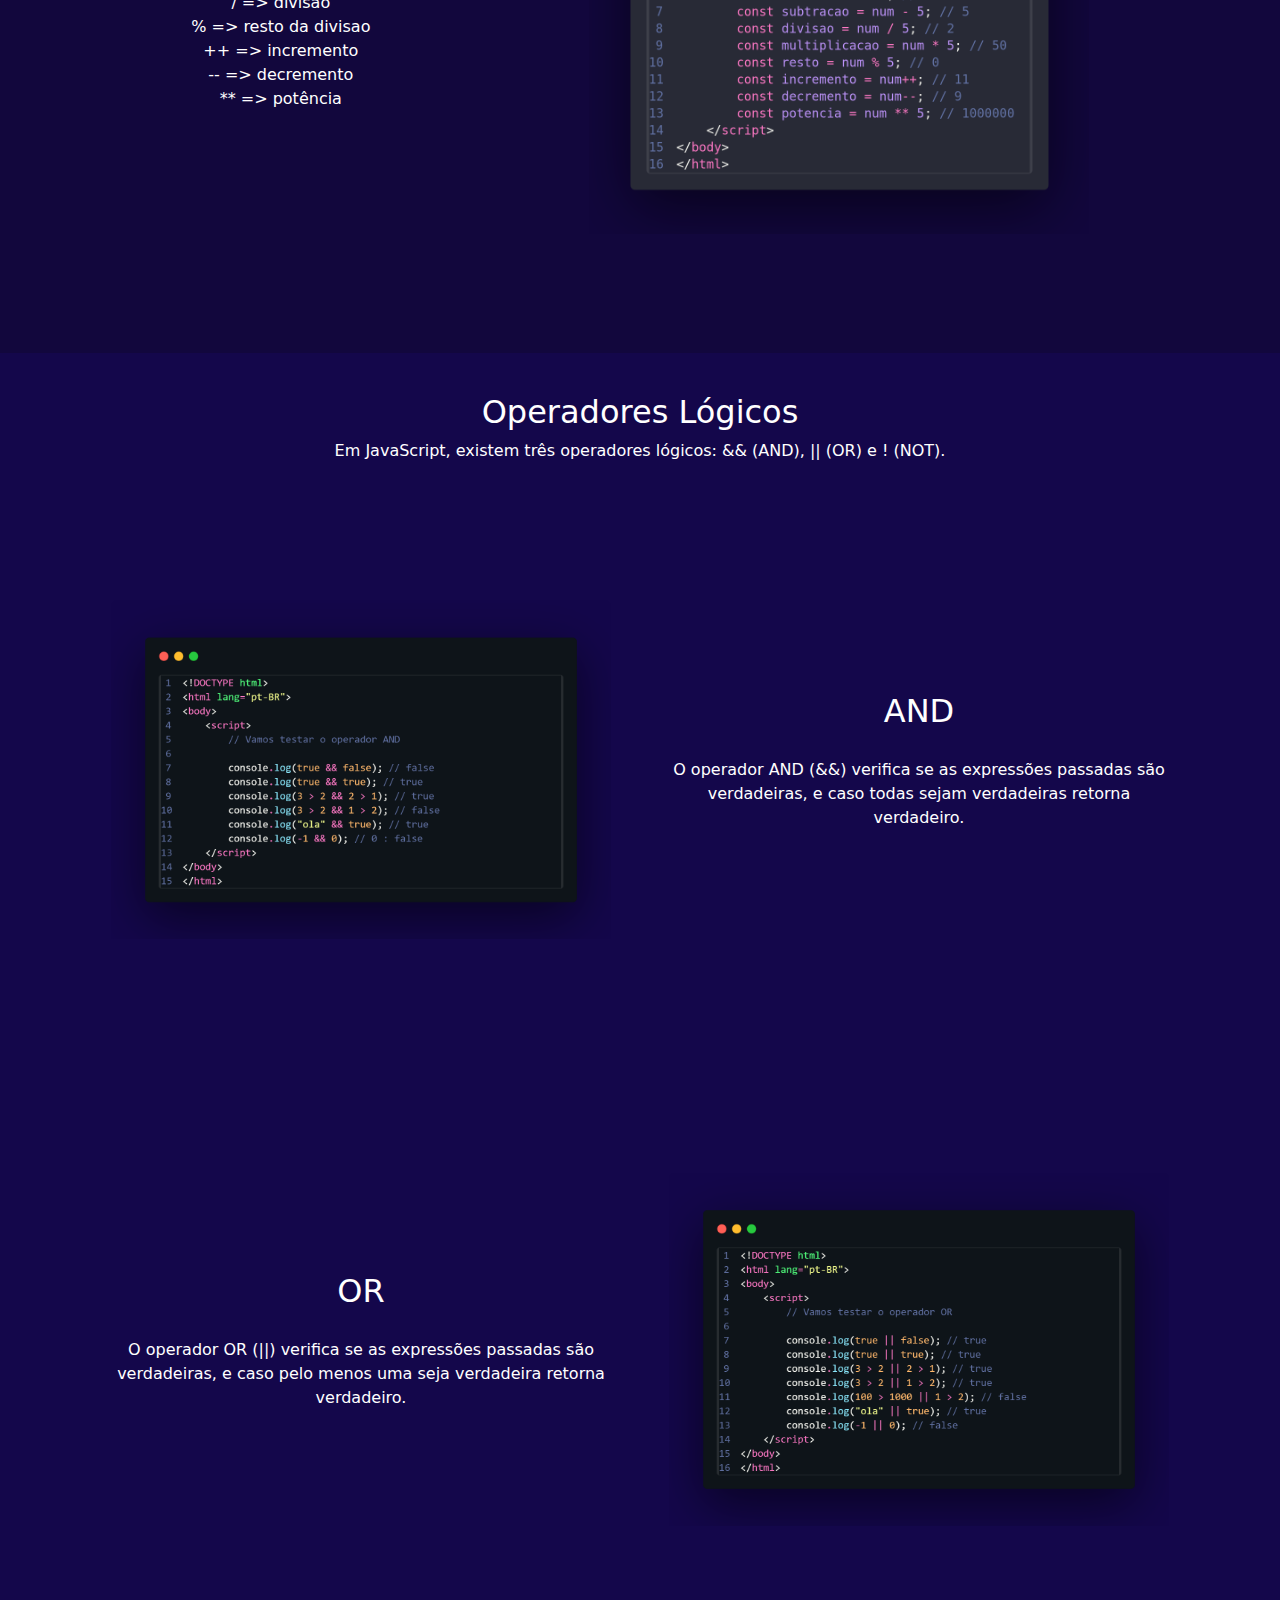
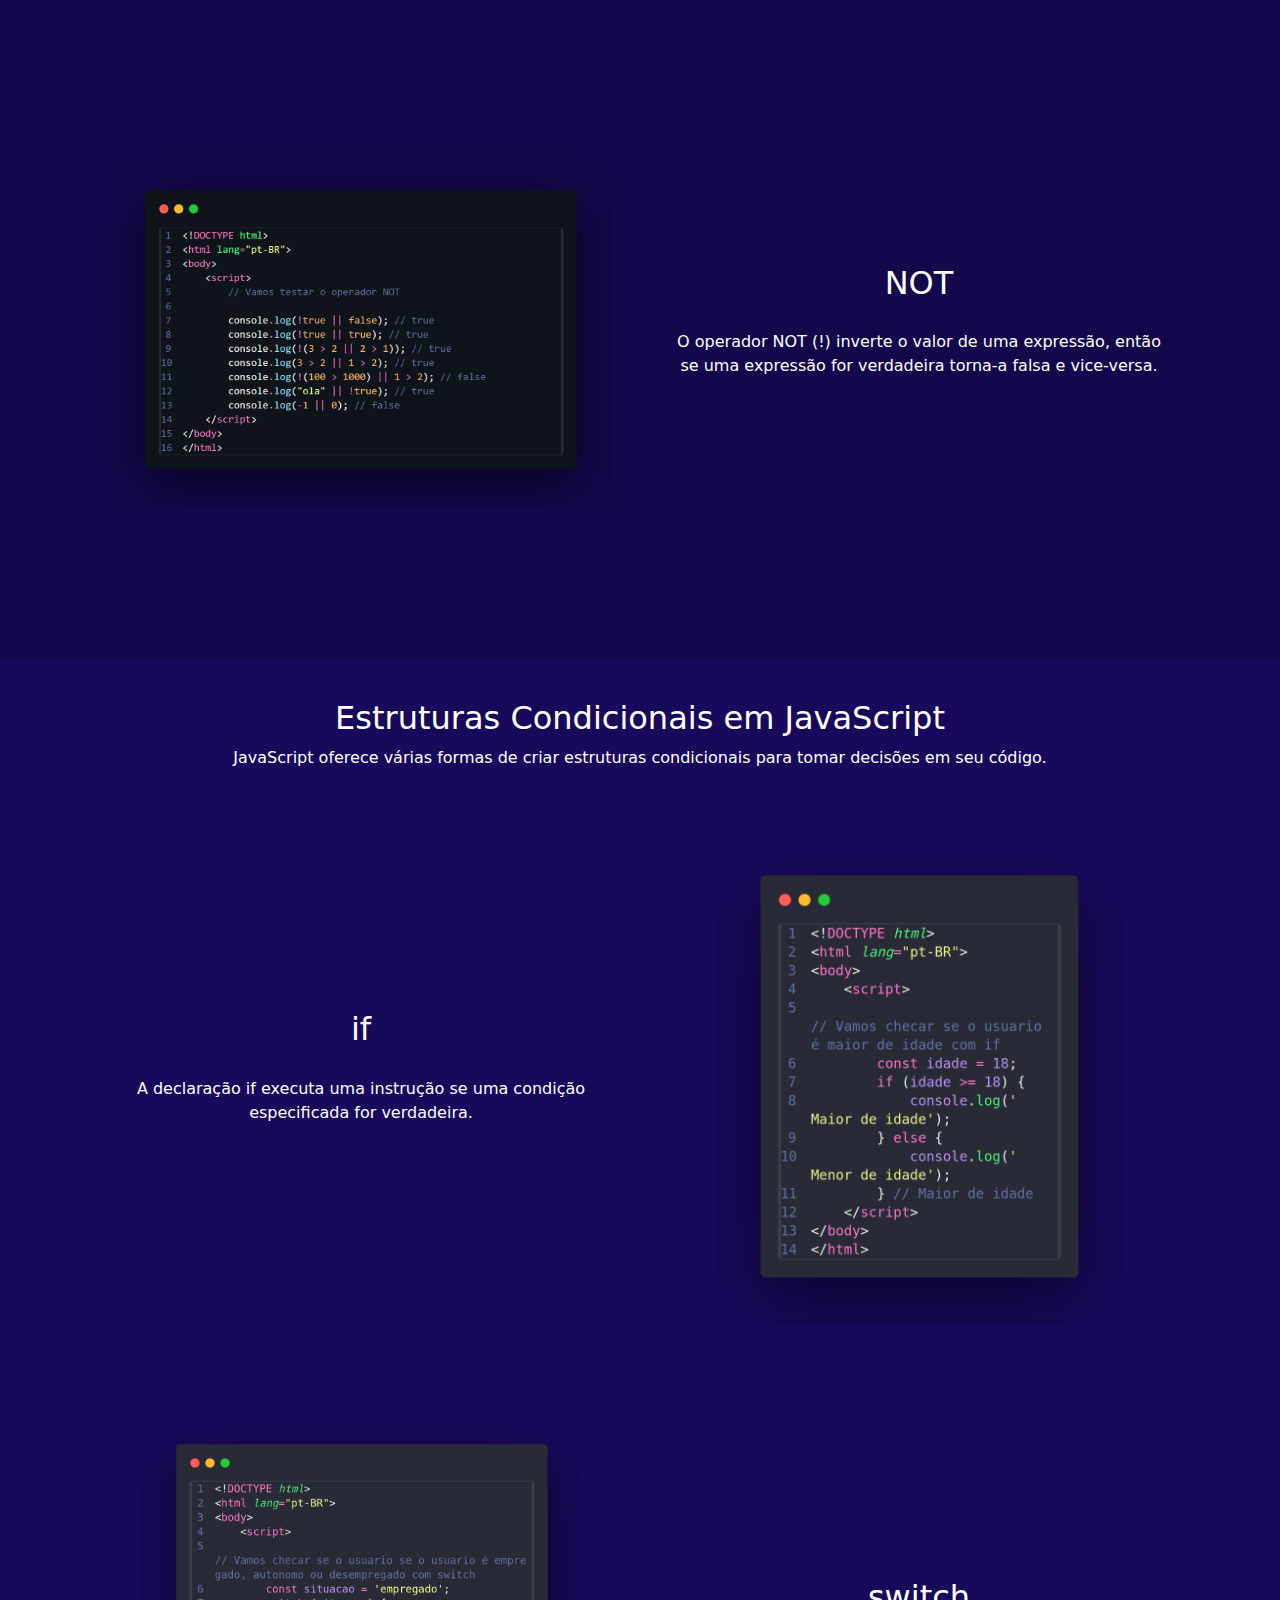
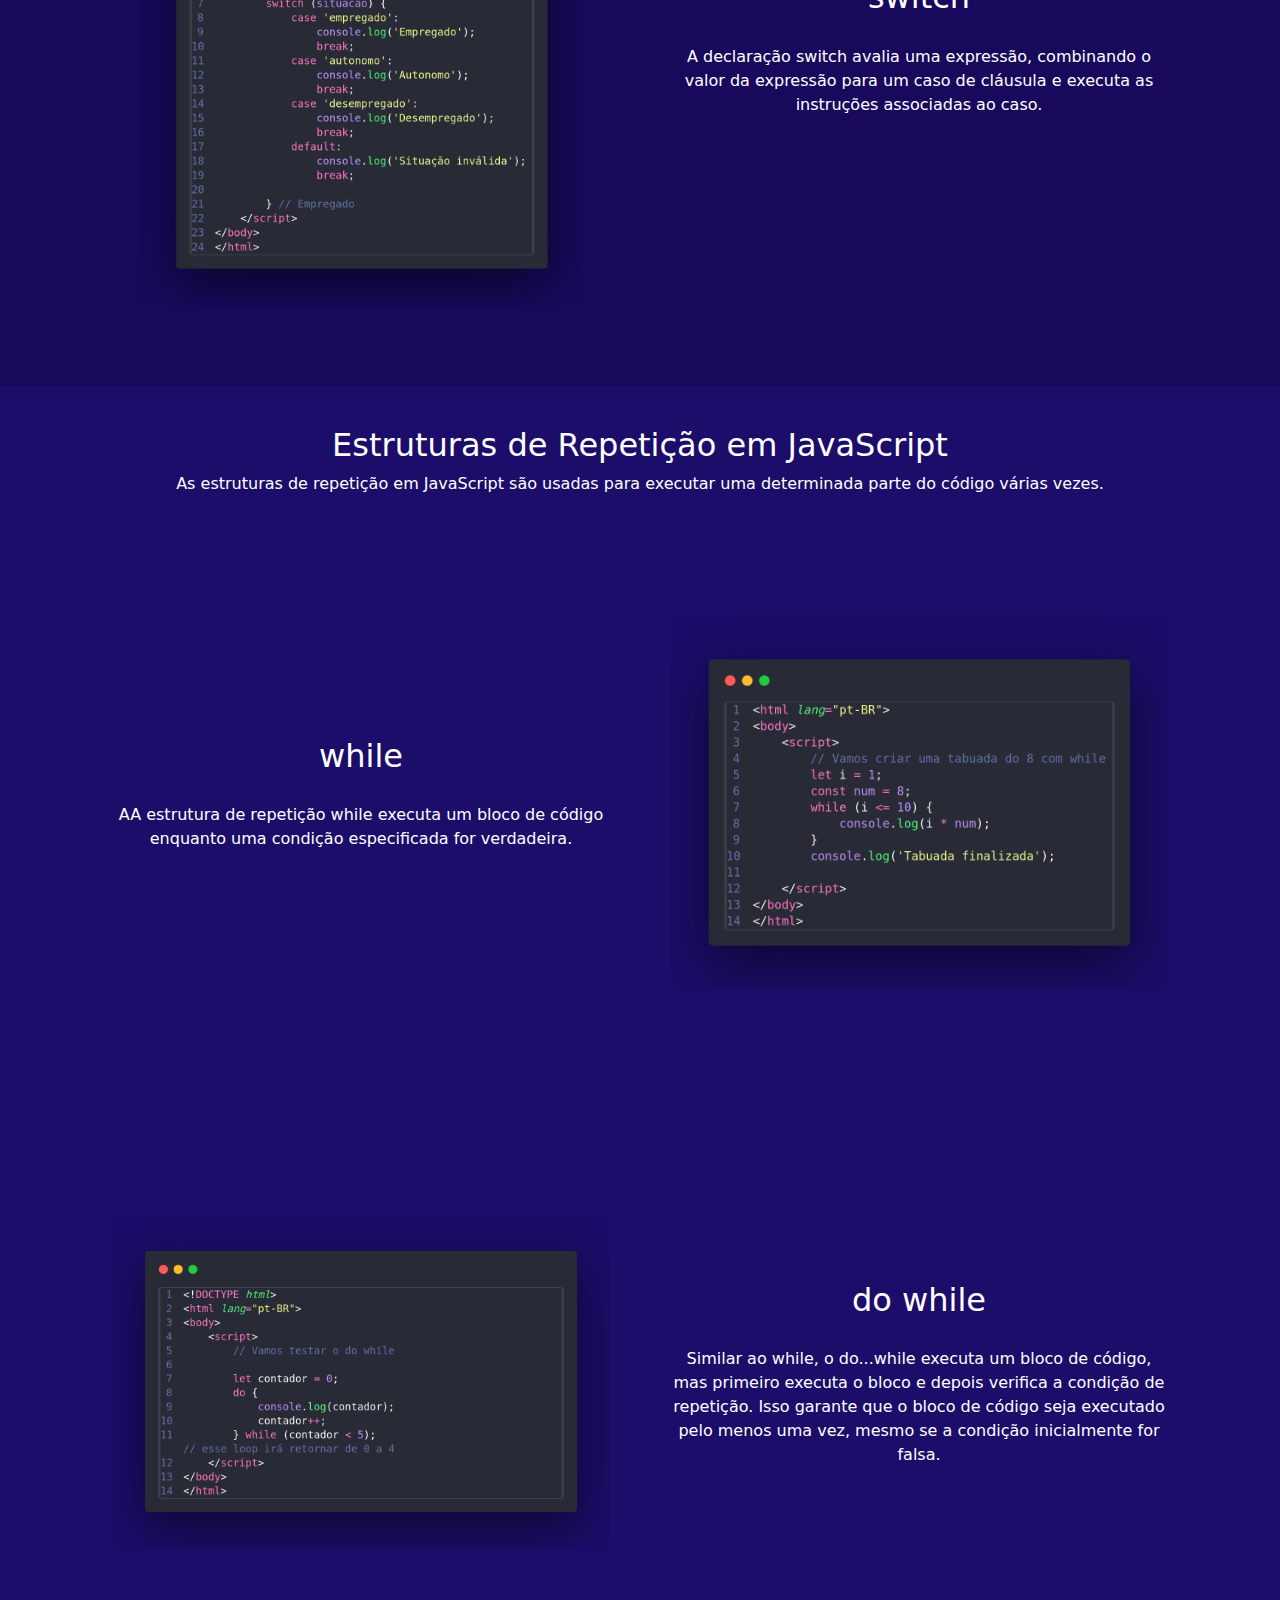
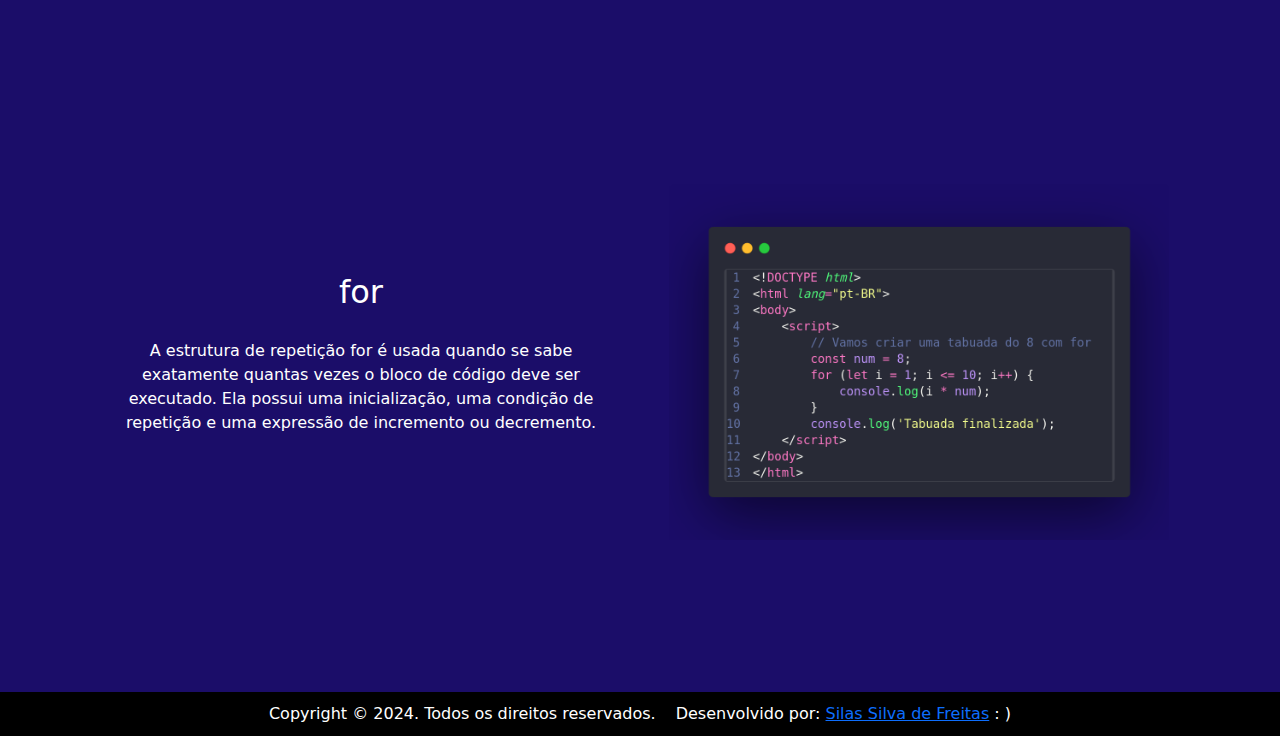
==== commit 9604f7b0: "fix: layout responsivo" ====
--- a/js-basico/index.html
+++ b/js-basico/index.html
@@ -4,8 +4,8 @@
     <meta charset="UTF-8">
     <meta name="viewport" content="width=device-width, initial-scale=1.0">
     <title>JavaScript Básico</title>
+    <link rel="stylesheet" href="../css/index.css">
     <link rel="stylesheet" href="../bootstrap/css/bootstrap.css">
-    <link rel="stylesheet" href="../css/index.css">
     <script src="../bootstrap/js/bootstrap.bundle.js" defer></script>
 </head>
 <body>
@@ -46,11 +46,11 @@
     <section class="container-pai container-vertical-centered container-introducao" id="container-introducao">
         <h1>Introdução ao JavaScript</h1>
         <p>
-            JavaScript é uma linguagem de script orientada a objetos e plataforma cruzada usada para tornar as páginas da Web interativas
-            (por exemplo, com animações complexas, botões clicáveis, menus pop-up etc.). Há também versões mais avançadas do lado do servidor
-            do JavaScript, como Node.js, que permitem adicionar mais funcionalidades a um site do que baixar arquivos (como colaboração em tempo
-            real entre vários computadores). Dentro de um ambiente de host (por exemplo, um navegador da Web), o JavaScript pode ser conectado aos
-            objetos de seu ambiente para fornecer controle programático sobre eles.
+            JavaScript é uma linguagem de programação amplamente utilizada em desenvolvimento web para tornar as páginas mais interativas e dinâmicas. Ao contrário de HTML (Hypertext Markup Language) e CSS (Cascading Style Sheets), que são usados para estruturar e estilizar páginas web, respectivamente, JavaScript adiciona funcionalidade e comportamento à página.
+
+Uma das principais características do JavaScript é sua capacidade de manipular o conteúdo HTML e CSS de uma página em tempo real. Isso significa que você pode criar scripts que respondem a eventos do usuário, como cliques de mouse, pressionamentos de teclas e rolagem da página, para alterar dinamicamente o conteúdo, o estilo e o comportamento da página.
+
+JavaScript é uma linguagem de programação de alto nível e de fácil aprendizado, adequada para iniciantes. Ela possui uma sintaxe simples e flexível, similar a outras linguagens populares como Java e C++, o que a torna acessível para quem está começando a programar.
         </p>
 
     </section>
@@ -64,24 +64,24 @@
                 </div>
                 <div class="container-var-direita container-descricao">
                     <h2>var</h2>
-                    <p>A palavra-chave var era a forma original de declarar variáveis em JavaScript, mas possui algumas peculiaridades em relação ao escopo.</p>
+                    <p>A palavra-chave var era a única forma de declarar variáveis em JavaScript antes da introdução do ES6 (ECMAScript 2015). Ela possui escopo de função e global, o que significa que uma variável declarada com var estará visível dentro da função em que foi declarada ou globalmente se estiver fora de uma função. No entanto, o escopo de bloco não é respeitado.</p>
                 </div>
             </section>
             <section id="let" class="container-let container">
                 <div class="container-let-esquerda container-descricao">
                     <h2>let</h2>
-                    <p>A palavra-chave let permite que você declare variáveis com escopo de bloco, o que significa que elas são limitadas ao bloco, instrução ou expressão na qual são usadas.</p>
+                    <p>A palavra-chave let foi introduzida no ES6 e é preferida para declarar variáveis em JavaScript atualmente. Ela tem escopo de bloco, o que significa que uma variável declarada com let está visível apenas dentro do bloco em que foi declarada.</p>
                 </div>
                 <div class="container-let-direita container-img">
                 </div>
             </section>
             <section id="const" class="container-const container">
-                <div class="container">
+                <div>
                     <div class="container-const-esquerda container-img">
                     </div>
                     <div class="container-const-direita container-descricao">
                         <h2>const</h2>
-                        <p>A palavra-chave const permite que você declare uma variável com um valor constante, que não pode ser alterado posteriormente.</p>
+                        <p>A palavra-chave const também foi introduzida no ES6 e é usada para declarar constantes, ou seja, variáveis cujo valor não pode ser alterado após a atribuição inicial. Ela também possui escopo de bloco.</p>
                     </div>
                 </div>
             </section>
@@ -95,11 +95,9 @@
         <p>Em JavaScript você pode realizar diversas operações matemáticas com variáveis.</p>
         <div>
             <section class="container">
-                <div class="container-descricao container-operacao-esquerda"></div>
-                <h2>
-                    Operacoes Matemáticas
-                </h2>
-                <p>+ => soma<br>- => subtração<br>* => multiplicação<br>/ => divisão<br>% => resto da divisao<br>++ => incremento<br>-- => decremento<br>** => potência</p>
+                <div class="container-descricao container-operacao-esquerda">
+                    <p>+ => soma<br>- => subtração<br>* => multiplicação<br>/ => divisão<br>% => resto da divisao<br>++ => incremento<br>-- => decremento<br>** => potência</p>
+                </div>
                 <div class="container-img container-operacao-direita">
                 </div>
             </section>
@@ -159,18 +157,27 @@
             <section id="while" class="container-while container">
                 <div class="container-while-esquerda container-descricao">
                     <h2>while</h2>
-                    <p>A declaração while cria um loop que executa uma instrução especificada enquanto a condição especificada for avaliada como verdadeira.</p>
+                    <p>AA estrutura de repetição while executa um bloco de código enquanto uma condição especificada for verdadeira.</p>
                 </div>
             
                 <div class="container-while-direita container-img">
                 </div>
             </section>
+            <section id="do-while" class="container-do-while container">
+                <div class="container-do-while-esquerda container-img">
+                </div>
+                
+                <div class="container-do-while-direita container-descricao">
+                <h2>do while</h2>
+                <p>Similar ao while, o do...while executa um bloco de código, mas primeiro executa o bloco e depois verifica a condição de repetição. Isso garante que o bloco de código seja executado pelo menos uma vez, mesmo se a condição inicialmente for falsa.</p>
+                </div>
+            </section>
             <section id="for" class="container-for container">
-                <div class="container-for-esquerda container-img">
-                </div>
                 <div class="container-for-direita container-descricao">
                     <h2>for</h2>
-                    <p>A declaração for cria um loop que consiste em três expressões opcionais, dentro de parênteses e separadas por ponto e vírgula, seguidas por uma instrução a ser executada em loop.</p>
+                    <p>A estrutura de repetição for é usada quando se sabe exatamente quantas vezes o bloco de código deve ser executado. Ela possui uma inicialização, uma condição de repetição e uma expressão de incremento ou decremento. </p>
+                </div>
+                <div class="container-for-esquerda container-img">
                 </div>
             </section>
         </div>
--- a/css/index.css
+++ b/css/index.css
@@ -1,6 +1,7 @@
 * {
     margin: 0px;
     padding: 0px;
+    color: white;
 }
 
 body {
@@ -51,15 +52,15 @@
 /* cores de fundo */
 
 .container-implementacao, .container-variaveis {
-    background-color: rgb(5, 1, 22);
+    background-color: rgb(13, 4, 49);
 }
 
 .container-alert, .container-operacao {
-    background-color: rgb(12, 4, 46);
+    background-color: rgb(18, 7, 61);
 }
 
 .container-prompt, .container-logico {
-    background-color: rgb(18, 7, 66);
+    background-color: rgb(20, 7, 75);
 }
 
 .container-confirm, .container-condicional {
@@ -71,14 +72,14 @@
 }
 
 .container-introducao {
-    padding: 20vh 20vw;
+    padding: 15vh 20vw;
     gap: 50px;
     line-height: 2rem;
     font-size: large;
     background-color: black;
-    height: 92.5vh;
-}
-
+    min-height: 92.5vh;
+    color: white;
+}
 
 /* imagens */
 
@@ -154,6 +155,10 @@
     background-image: url("../imgs/while.png");
 }
 
+.container-do-while-esquerda {
+    background-image: url("../imgs/do-while.png");
+}
+
 .container-for-esquerda {
     background-image: url("../imgs/for.png");
 }
@@ -174,14 +179,16 @@
     display: flex;
     justify-content: space-around;
     align-items: center;
+    flex-wrap: wrap;
+    padding: 40px 0;
 }
 
 .container-img {
     background-size: contain;
     background-repeat: no-repeat;
     background-position: center;
-    width: 50%;
-    min-height: 400px;
+    min-width: 500px;
+    min-height: 500px;
     border-radius: 30px;
 }
 
@@ -192,7 +199,7 @@
     align-items: center;
     text-align: center;
     gap: 20px;
-    max-width: 40%;
+    max-width: 500px;
     color: white;
 }
 
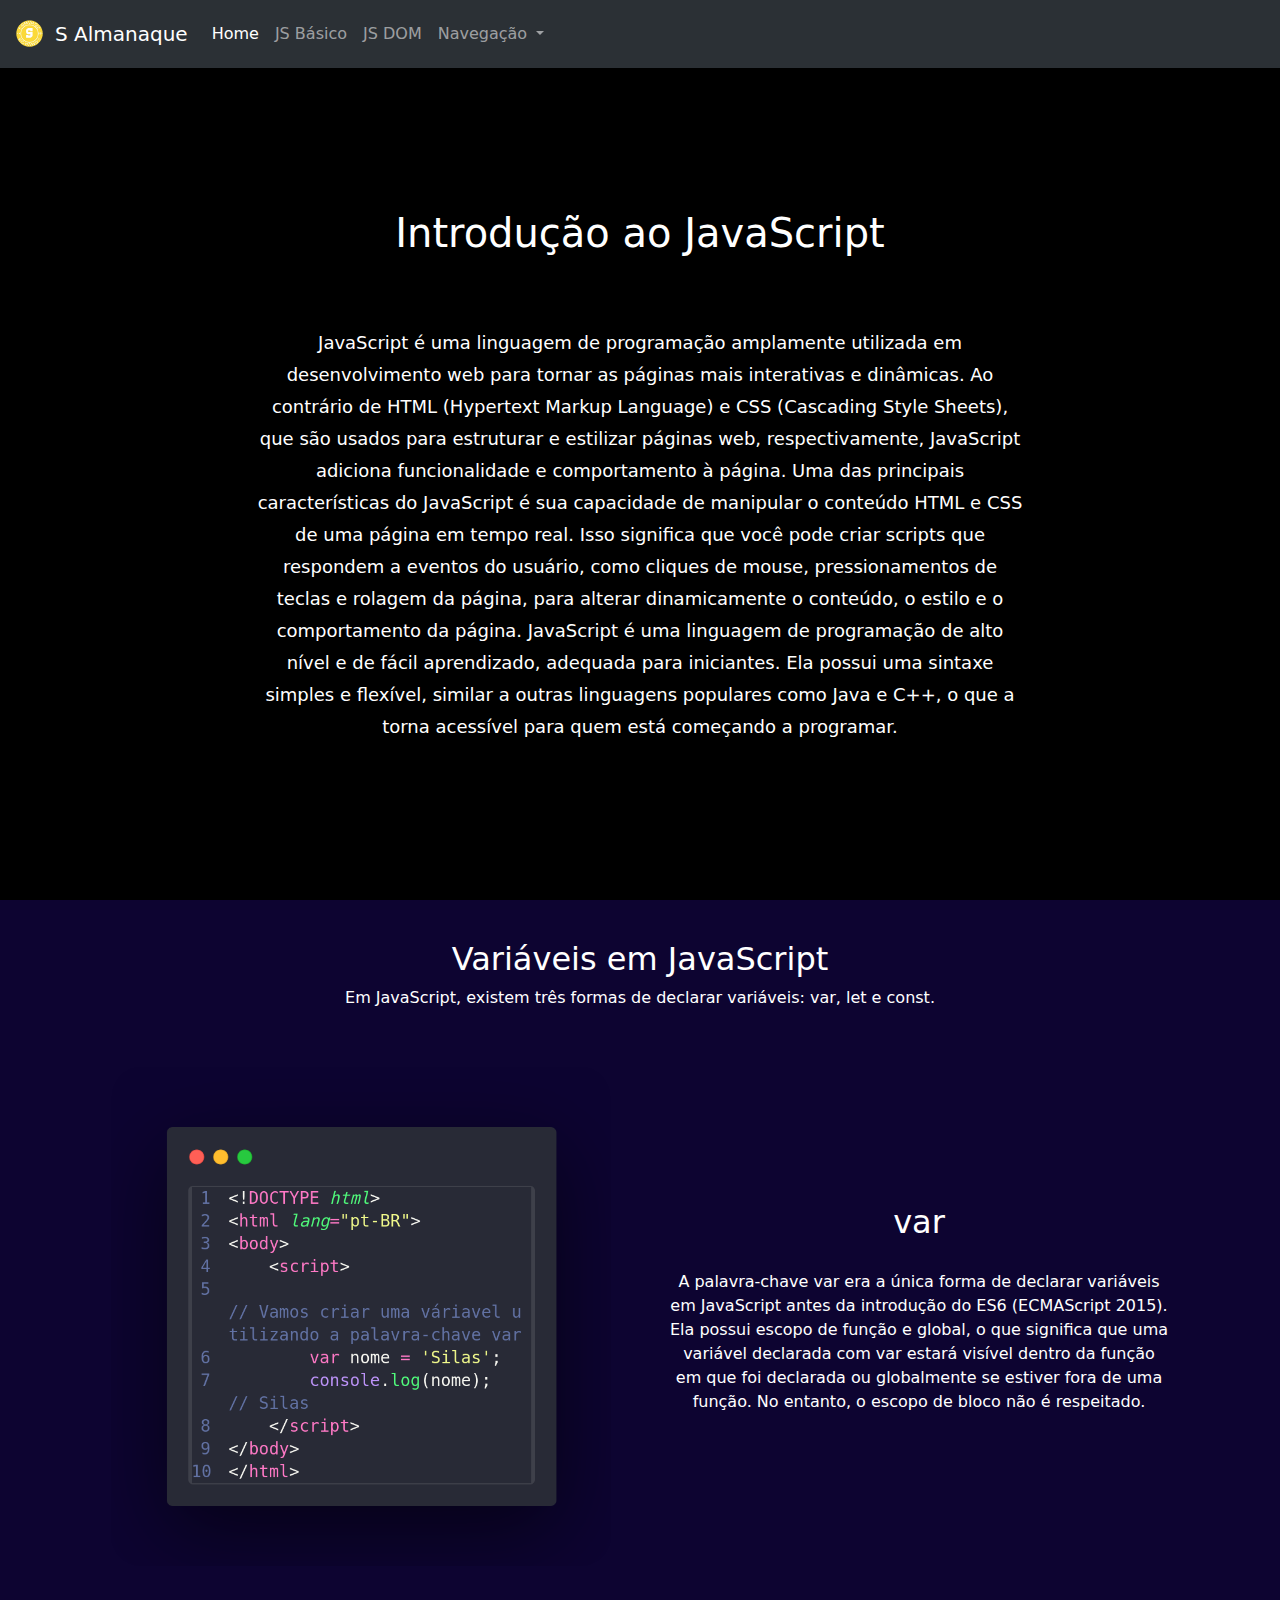
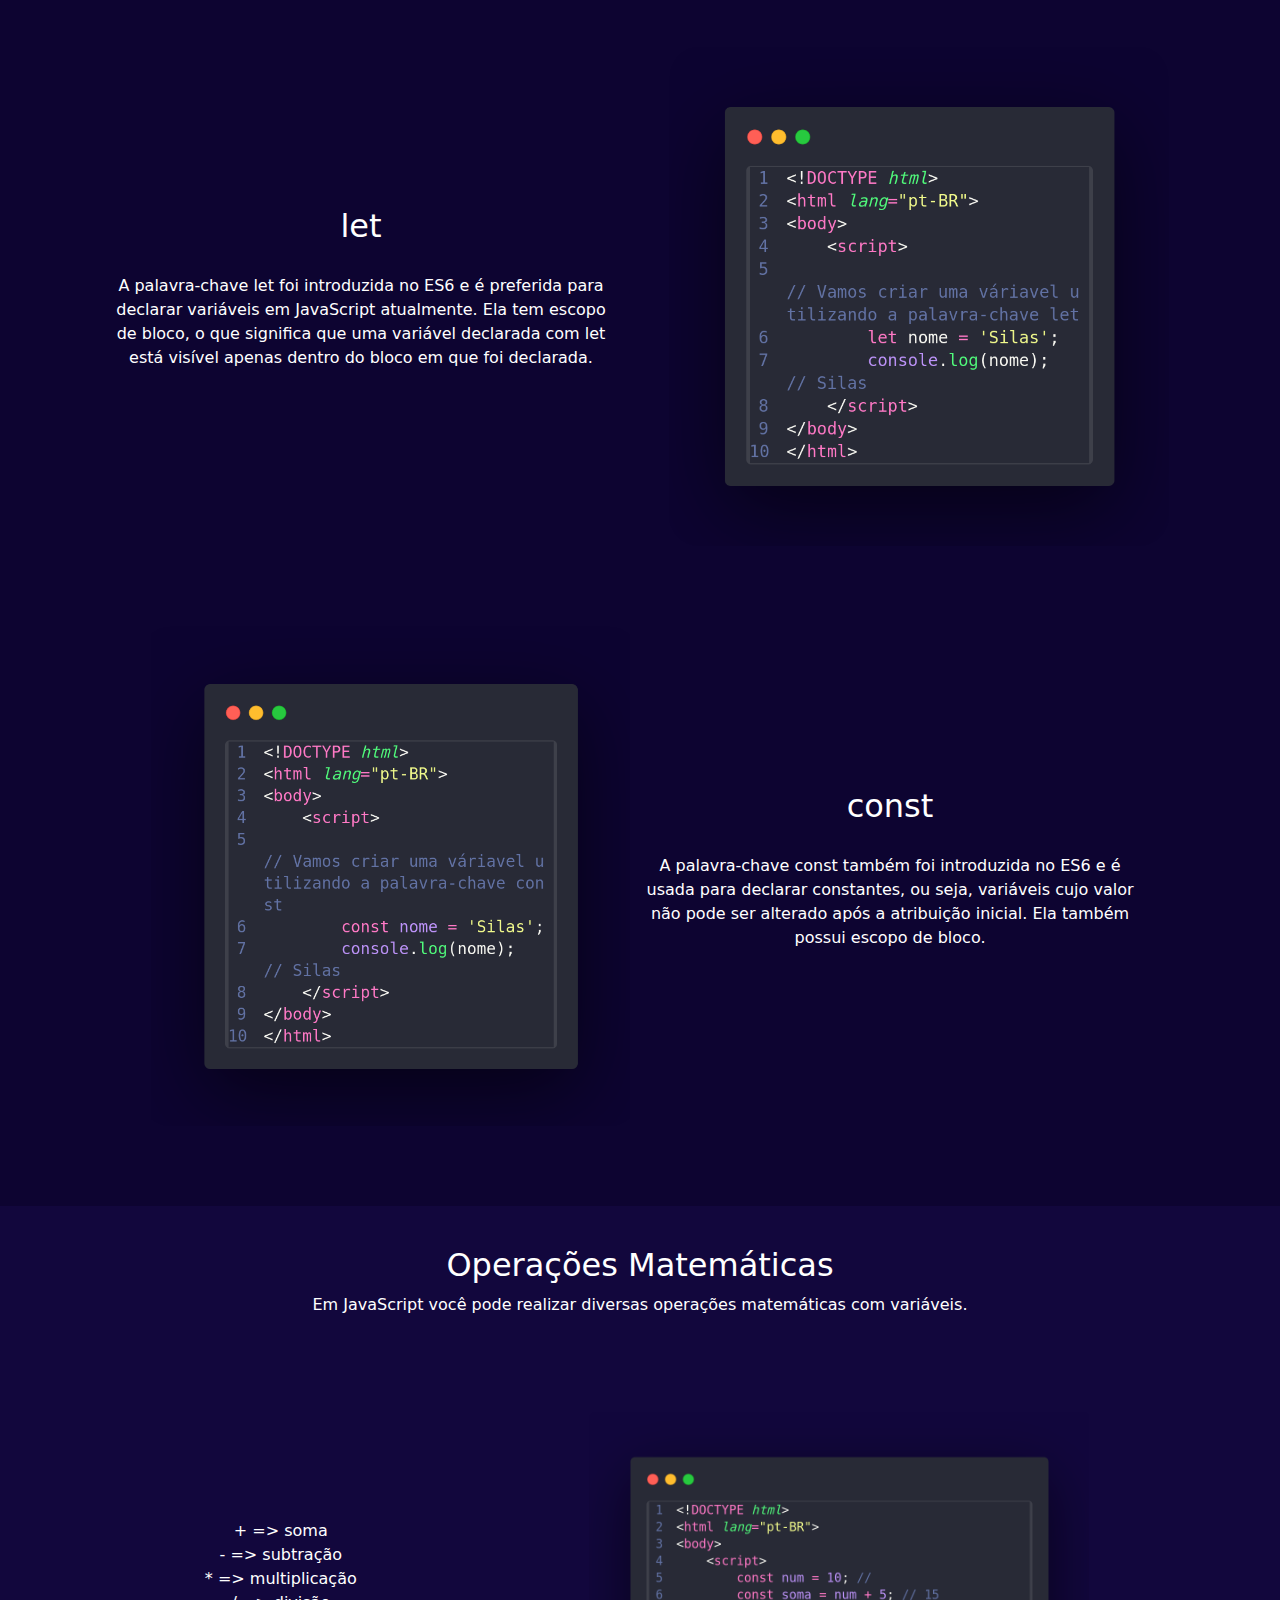
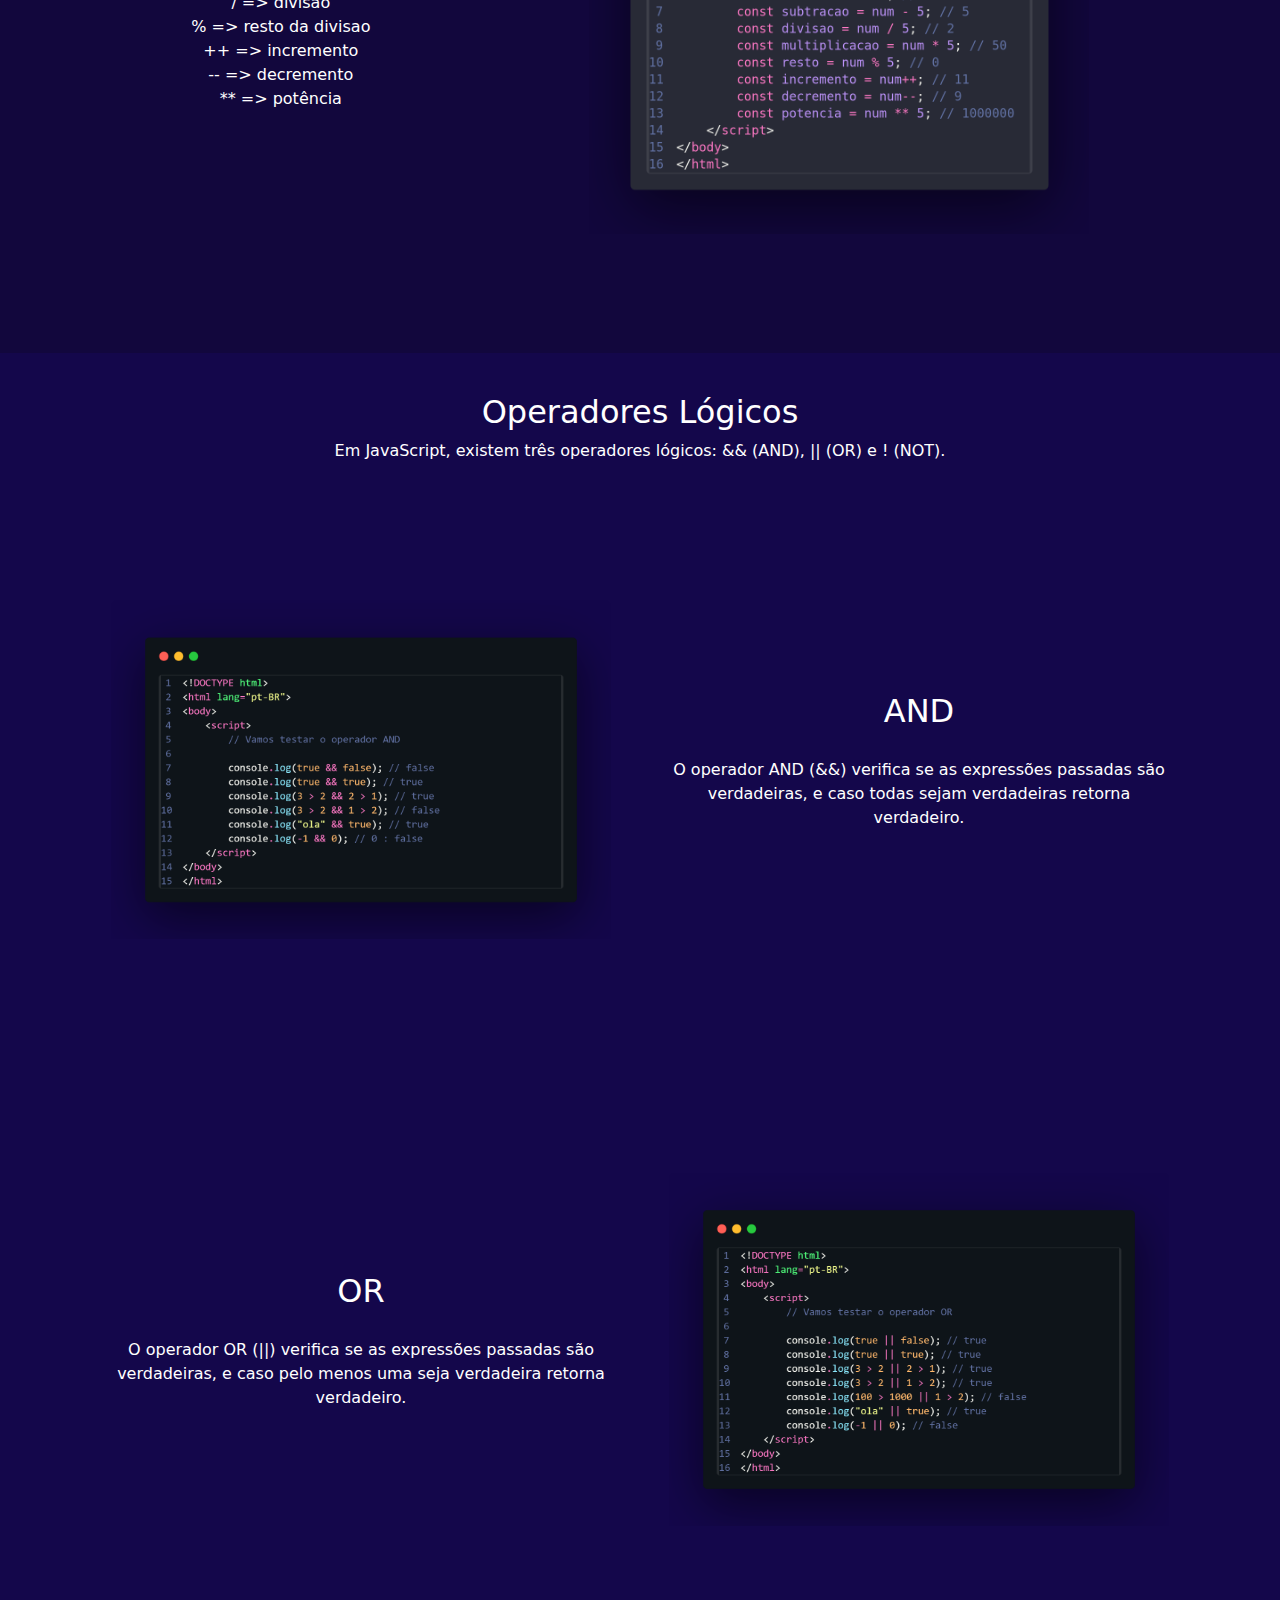
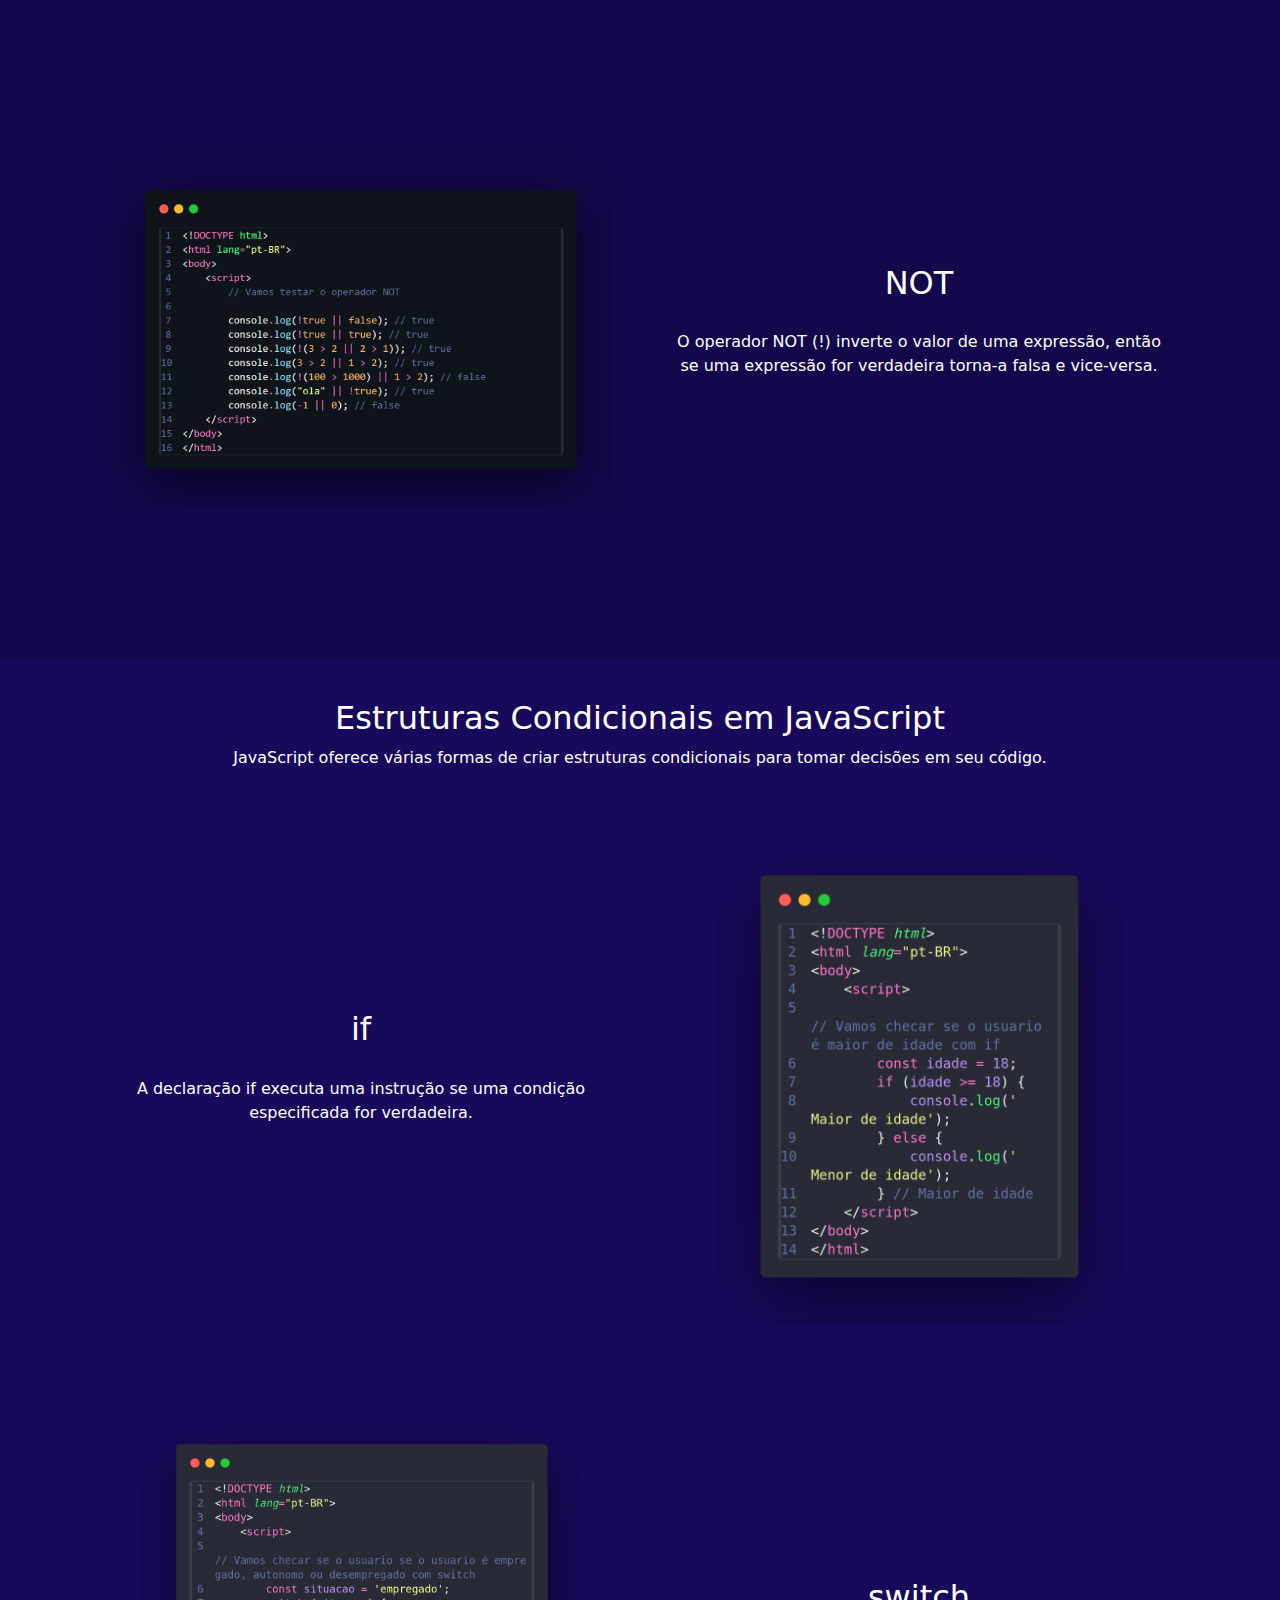
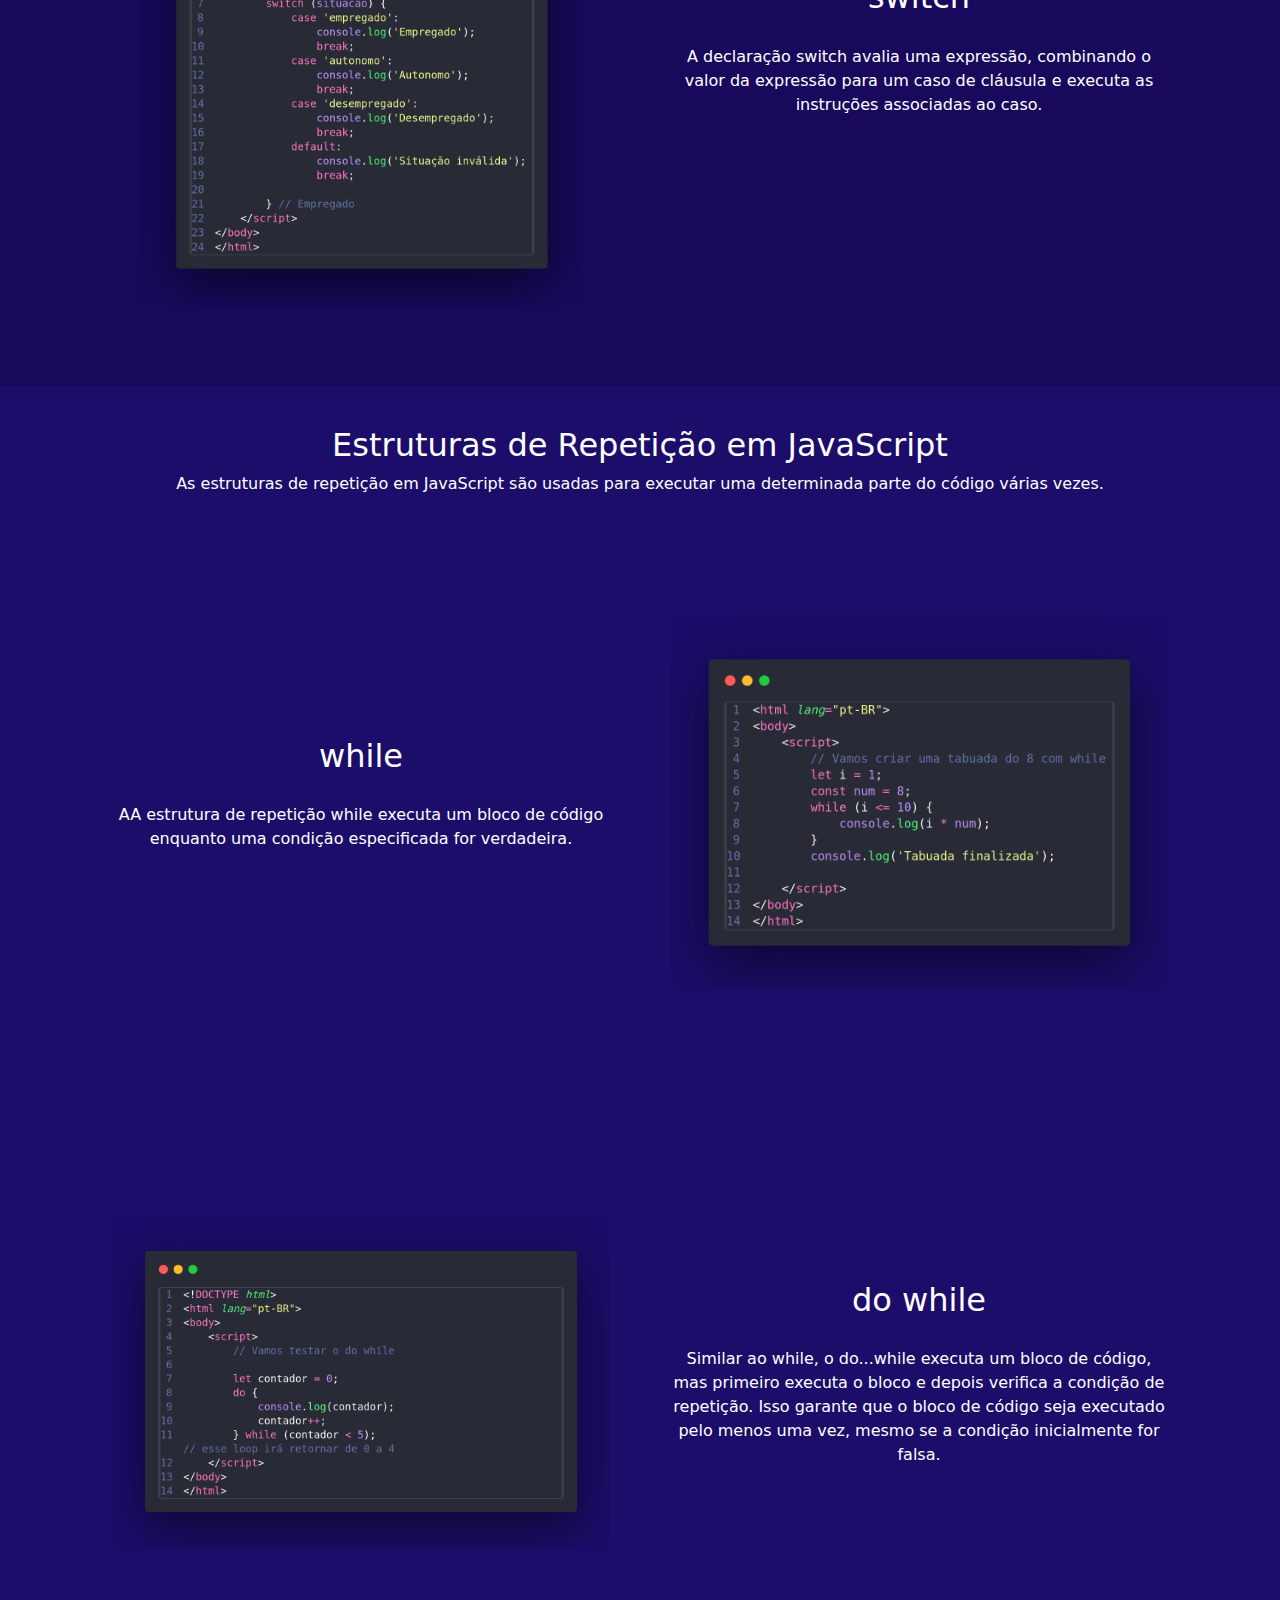
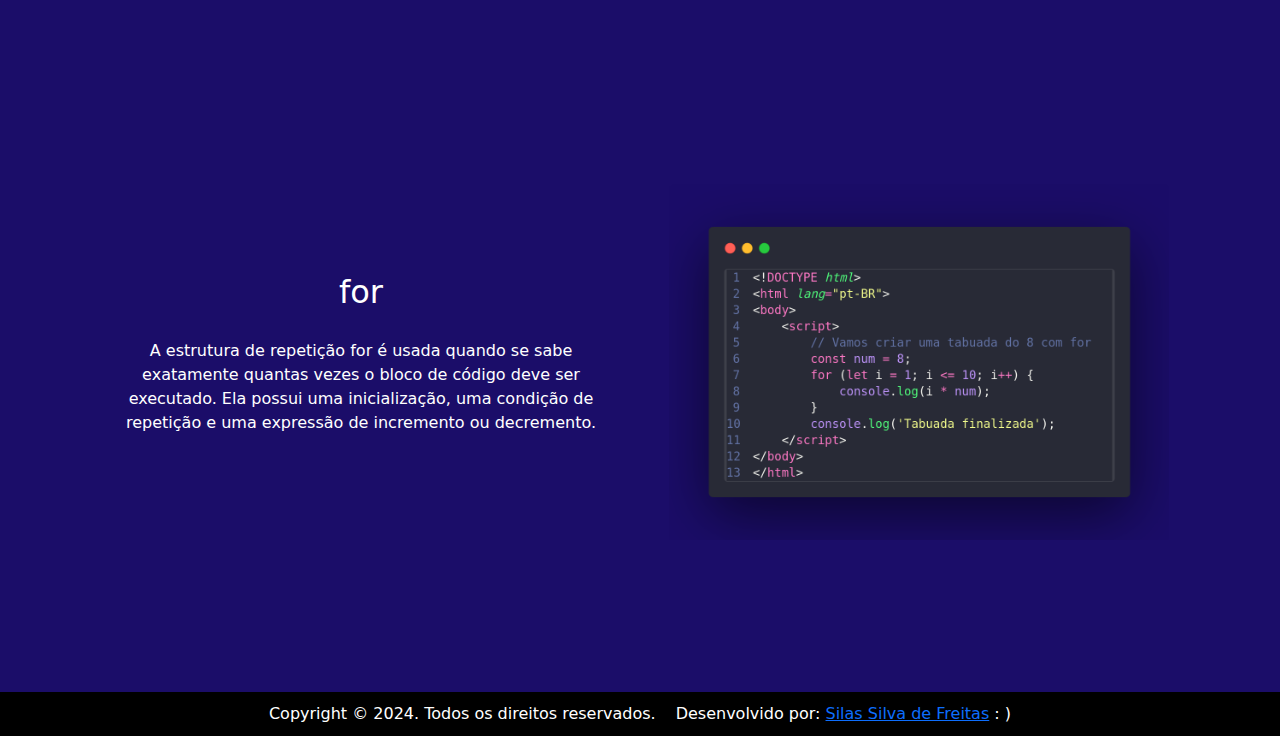
==== commit b2036edc: "fix: logo e titulos atualizados" ====
--- a/js-basico/index.html
+++ b/js-basico/index.html
@@ -11,7 +11,7 @@
 <body>
     <nav class="navbar navbar-expand-lg bg-body-tertiary bg-dark" data-bs-theme="dark">
         <div class="container-fluid">
-            <a class="navbar-brand" href="../" style="display: flex; align-items: center; gap: 0.5rem;"><img src="https://cdn.icon-icons.com/icons2/2107/PNG/512/file_type_js_official_icon_130509.png" alt="js-logo" height="35"><span>JS Almanaque</span></a>
+            <a class="navbar-brand" href="../" style="display: flex; align-items: center; gap: 0.5rem;"><img src="../imgs/logo.png" alt="js-logo" height="35"><span>S Almanaque</span></a>
             <button class="navbar-toggler" type="button" data-bs-toggle="collapse" data-bs-target="#navbarNav" aria-controls="navbarNav" aria-expanded="false" aria-label="Toggle navigation">
             <span class="navbar-toggler-icon"></span>
             </button>
